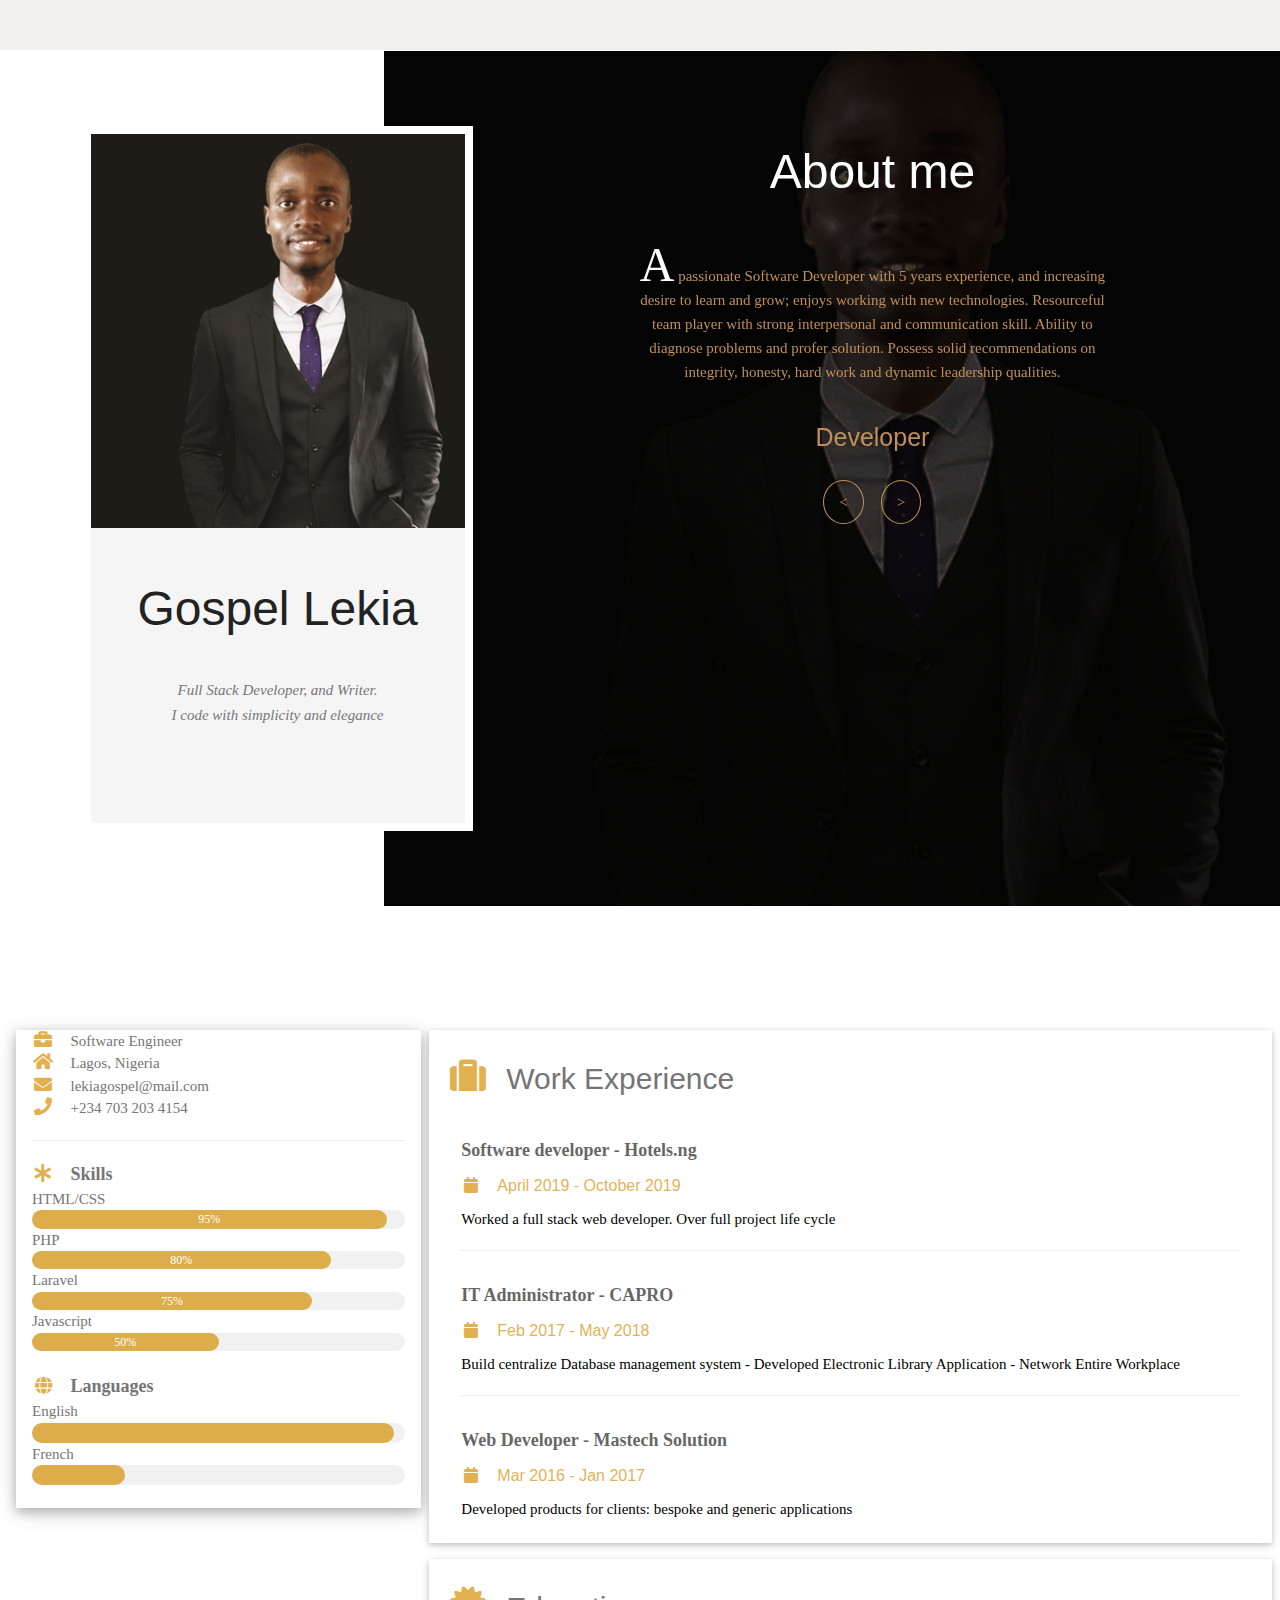
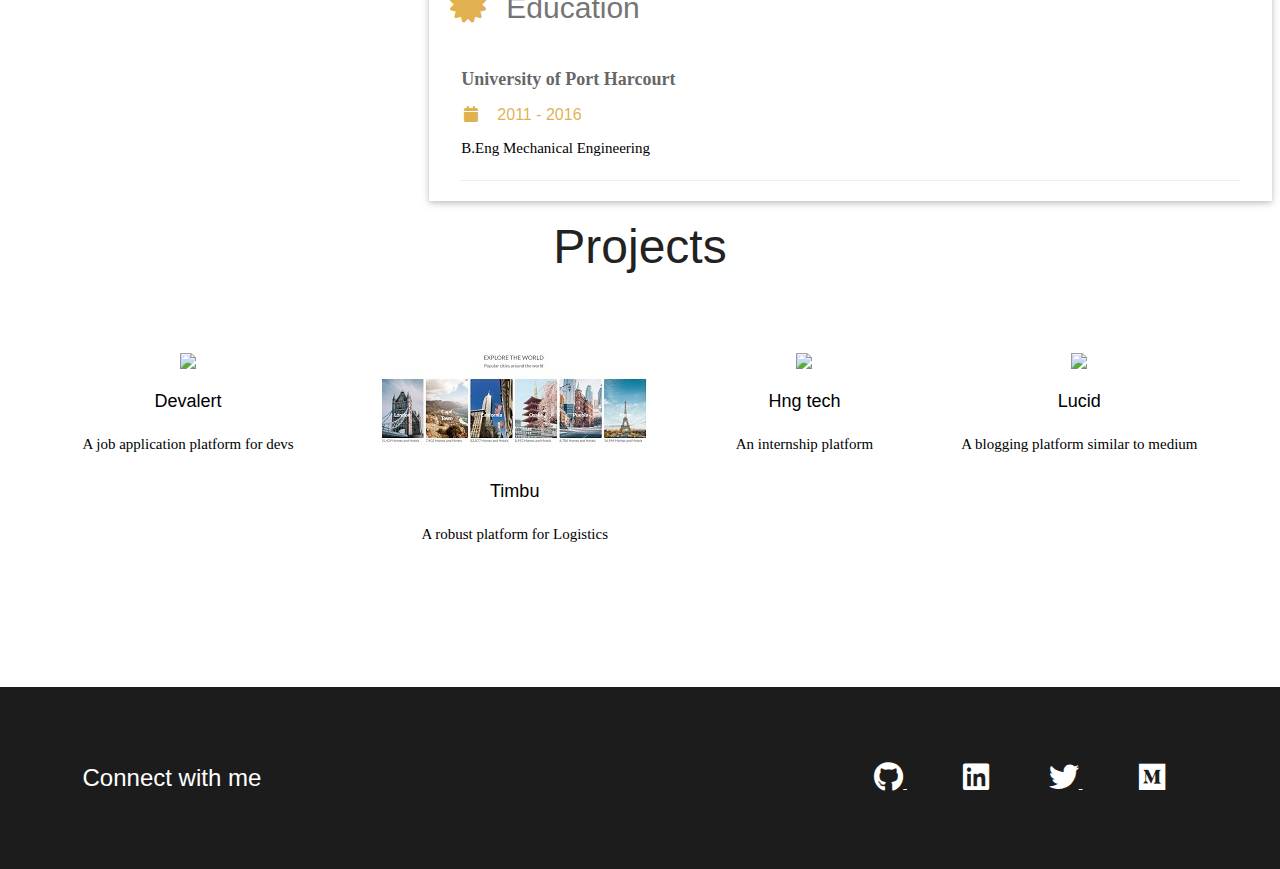
==== index.html @ 646c5640 "replace portofolio" ====
<!doctype html>

<html lang="en">
<head>
	
	<meta charset="utf-8">
	<meta name="viewport" content="width=device-width, initial-scale=1, shrink-to-fit=no">
	<link rel="stylesheet" href="fontawesome/css/all.min.css">
	<link rel="stylesheet" href="css/style.css">
	<link rel="stylesheet" href="css/section.css">
	<title>Developer</title>
</head>
<body>

<nav style="width:100%; height: 50px; background: rgb(241, 240, 238);">

</nav>


	<!-- About me -->
	<section class="fh5co-about-me">
		<div class="about-me-inner site-container">
			<article class="portfolio-wrapper">
				<div class="portfolio__img">
					<img src="./images/me_in_suit.jpg" class="about-me__profile" alt="about me profile picture">
				</div>
				<div class="portfolio__bottom">
					<div class="portfolio__name">
						
						<h2 class="universal-h2">Gospel Lekia</h2>
					</div>
					<p>Full Stack Developer,  and Writer.</p>
					<p> I code with simplicity and elegance</p>
				</div>
			</article>
			<div class="about-me__text">
				<div class="about-me-slider">
					<div class="about-me-single-slide">
						<h2 class="universal-h2 universal-h2-bckg">About me</h2>
						<p><span>A</span> passionate Software Developer with 5 years experience, and increasing desire to learn and grow;
							enjoys working with new technologies. Resourceful team player with strong interpersonal and
							communication skill. Ability to diagnose problems and profer solution. Possess solid
							recommendations on integrity, honesty, hard work and dynamic leadership qualities.</p>
						<h4>Developer</h4>
						
					</div>
					<div class="about-me-single-slide">
						<h2 class="universal-h2 universal-h2-bckg"></h2>
						<p><span>I</span> enjoy works of art, writing, beautiful designs and paintings; a life style mingled with surprises and taking up
						new challenges; an advocate of intergrity and honesty. When not on the keyboard then I'm 
					hanging out with some kid in the neighbourhood. Ya, love to meet people and learn new stuffs. Periodically, hanging aound 
				orphanages with kids.</p>
						<h4>Writer</h4>
						
					</div>
				</div>
			</div>
		</div>
		<div class="about-me-bckg"></div>
	</section>
	<!-- About me end -->

		


<!-- Page Container -->
<div class="lek-content lek-margin-top" style="max-width:1400px">

	<!-- The Grid -->
	<div class="lek-row-padding">
	
	  <!-- Left Column -->
	  <div class="lek-third">
	  
		<div class="lek-white lek-text-grey lek-card-4">
		  <div class="lek-display-container">
			
			<div class="lek-display-bottomleft lek-container lek-text-black">
			 
			</div>
		  </div>
<a href="https://drive.google.com/open?id=1lqILEp94nSkkd9umIoENK723Uz6TZ4Ng" data-title="Click to download full Resume" style="text-decoration: none">
		  <div class="lek-container">
			<p><i class="fa fa-briefcase fa-fw lek-margin-right lek-large lek-text-teal"></i>Software Engineer</p>
			<p><i class="fa fa-home fa-fw lek-margin-right lek-large lek-text-teal"></i>Lagos, Nigeria</p>
			<p><i class="fa fa-envelope fa-fw lek-margin-right lek-large lek-text-teal"></i>lekiagospel@mail.com</p>
			<p><i class="fa fa-phone fa-fw lek-margin-right lek-large lek-text-teal"></i>+234 703 203 4154</p>
			<hr>
  
			<p class="lek-large"><b><i class="fa fa-asterisk fa-fw lek-margin-right lek-text-teal"></i>Skills</b></p>
			<p>HTML/CSS</p>
			<div class="lek-light-grey lek-round-xlarge lek-small">
			  <div class="lek-container lek-center lek-round-xlarge lek-teal" style="width:95%">95%</div>
			</div>
			<p>PHP</p>
			<div class="lek-light-grey lek-round-xlarge lek-small">
			  <div class="lek-container lek-center lek-round-xlarge lek-teal" style="width:80%">
				<div class="lek-center lek-text-white">80%</div>
			  </div>
			</div>
			<p>Laravel</p>
			<div class="lek-light-grey lek-round-xlarge lek-small">
			  <div class="lek-container lek-center lek-round-xlarge lek-teal" style="width:75%">75%</div>
			</div>
			<p>Javascript</p>
			<div class="lek-light-grey lek-round-xlarge lek-small">
			  <div class="lek-container lek-center lek-round-xlarge lek-teal" style="width:50%">50%</div>
			</div>
			<br>
  
			<p class="lek-large lek-text-theme"><b><i class="fa fa-globe fa-fw lek-margin-right lek-text-teal"></i>Languages</b></p>
			<p>English</p>
			<div class="lek-light-grey lek-round-xlarge">
			  <div class="lek-round-xlarge lek-teal" style="height:20px;width:97%"></div>
			</div>
		
			<p>French</p>
			<div class="lek-light-grey lek-round-xlarge">
			  <div class="lek-round-xlarge lek-teal" style="height:20px;width:25%"></div>
			</div>
			<br>
		  </div>
		  </a>
		</div><br>
	
	  <!-- End Left Column -->
	  </div>
	
	  <!-- Right Column -->
	  <a href="https://drive.google.com/open?id=1lqILEp94nSkkd9umIoENK723Uz6TZ4Ng" target ="_blank" title="Click to download full Resume" style="text-decoration: none">
	  <div class="lek-twothird">
	  
		<div class="lek-container lek-card lek-white lek-margin-bottom">
		  <h2 class="lek-text-grey lek-padding-16"><i class="fa fa-suitcase fa-fw lek-margin-right lek-xxlarge lek-text-teal"></i>Work Experience</h2>
		  <div class="lek-container">
			<h5 class="lek-opacity"><b>Software developer - Hotels.ng</b></h5>
			<h6 class="lek-text-teal"><i class="fa fa-calendar fa-fw lek-margin-right"></i>April 2019 - October 2019</h6>
			<!-- <h6 class="lek-text-teal"><i class="fa fa-calendar fa-fw lek-margin-right"></i>April 2019 - <span class="lek-tag lek-teal lek-round">September 2019</span></h6> -->
			<p>Worked a full stack web developer. Over full project life cycle</p>
			<hr>
		  </div>
		  <div class="lek-container">
			<h5 class="lek-opacity"><b>IT Administrator - CAPRO</b></h5>
			<h6 class="lek-text-teal"><i class="fa fa-calendar fa-fw lek-margin-right"></i>Feb 2017 - May 2018</h6>
			<p> Build centralize Database management system
				- Developed Electronic Library Application
				- Network Entire Workplace</p>
			<hr>
		  </div>
		  <div class="lek-container">
			<h5 class="lek-opacity"><b>Web Developer - Mastech Solution</b></h5>
			<h6 class="lek-text-teal"><i class="fa fa-calendar fa-fw lek-margin-right"></i>Mar 2016 - Jan 2017</h6>
			<p>Developed products for clients: bespoke and generic applications </p><br>
		  </div>
		</div>
  
		<div class="lek-container lek-card lek-white">
		  <h2 class="lek-text-grey lek-padding-16"><i class="fa fa-certificate fa-fw lek-margin-right lek-xxlarge lek-text-teal"></i>Education</h2>
		  <div class="lek-container">
			<h5 class="lek-opacity"><b>University of Port Harcourt</b></h5>
			<h6 class="lek-text-teal"><i class="fa fa-calendar fa-fw lek-margin-right"></i>2011 - 2016</h6>
			<p>B.Eng Mechanical Engineering</p>
			<hr>
		  </div>
		 
		</div>
  
	  <!-- End Right Column -->
	  </div>
	</a> 
	<!-- End Grid -->
	</div>

	<!-- End Page Container -->
  </div>


	<!-- Books and CD -->
	<section class="fh5co-books">
		<div class="site-container">
			<h2 class="universal-h2 universal-h2-bckg">Projects</h2>
			<div class="books">
				<div class="single-book">
					<a href="https://devalert.me" class="single-book__img">
						<img src="./images/project1.jpg" >
						<div class="single-book_download" title=" A job application platform for devs">
					
						</div>
						
					</a>
					<h4 class="single-book__title">Devalert</h4>
					<span>A job application platform for devs</span>
				</div>
				<div class="single-book">
					<a href="https://timbu.com" class="single-book__img">
						<img src="./images/project2.jpg">
						<div class="single-book_download" title=" A robust platform for Logistics">
						</div>
					</a>
					<h4 class="single-book__title">Timbu</h4>
					<span>A robust platform for Logistics</span>
				</div>
				<div class="single-book">
					<a href="https://hng.tech" class="single-book__img">
						<img src="./images/project3.jpg">
						<div class="single-book_download" title=" An internship platform">
						</div>
					</a>
					<h4 class="single-book__title">Hng tech</h4>
					<span>An internship platform</span>
				</div>
				<div class="single-book">
					<a href="https://lucid.blog" class="single-book__img">
						<img src="./images/project.jpg">
						<div class="single-book_download" title=" A blogging platform similar to medium">
						</div>
					</a>
					<h4 class="single-book__title">Lucid</h4>
					<span>A blogging platform similar to medium</span>
				</div>
			</div>
			
		</div>
	</section>
	


	

	<!-- Quotes -->
	
	<!-- Social -->
	<section class="fh5co-social">
		<div class="site-container">
			<div class="social">
				<h5>Connect with me</h5>
				<div class="social-icons">
						<a href="https://github.com/yigaue" target="_blank"><i class="fab fa-github fa-2x"></i> </a>
					<a href="https://linkedin.com/in/gospel-lekia-935655171/" target="_blank"><i class="fab fa-linkedin fa-2x"></i></a>
					<a href="https://twitter.com/@goslek" target="_blank"><i class="fab fa-twitter fa-2x" ></i> </a>
					<a href="https://medium.com/@Lekia" target="_blank"><i class="fab fa-medium fa-2x"></i></a>
				</div>
			</div>
		</div>
	</section>
	<!-- Social -->


	<!-- Scripts -->
	<script src="js/section.js"></script>
	<script src="js/header.js"></script>
	<script src="js/main.js"></script>

</body>
</html>
---- css/style.css ----
@font-face {
  font-family: 'Calisto-MT';
  src: url(../fonts/Calisto-MT.ttf); }

@font-face {
  font-family: 'Calisto-MT-Italic';
  src: url(../fonts/Calisto-MT-Italic.ttf); }

@font-face {
  font-family: 'Calisto-MT-Bold';
  src: url(../fonts/Calisto-MT-Bold.ttf); }


* {
  margin: 0;
  padding: 0;
  font-family: "Calisto-MT"; }

.site-container {
  width: 1115px;
  margin: 0 auto; }
  @media (max-width: 1250px) {
    .site-container {
      width: 90%; } }

.universal-h2 {
  font-size: 48px;
  text-align: center;
  color: #222; }
  @media (max-width: 1250px) {
    .universal-h2 {
      font-size: 38px; } }
  @media (max-width: 668px) {
    .universal-h2 {
      font-size: 30px; } }







.fh5co-top-banner {
  position: relative;
  display: flex;
  align-items: flex-end;
  
  background-position: center;
  background-size: cover; }
  .fh5co-top-banner::after {
    content: '';
    position: absolute;
    top: 0;
    left: 0;
    width: 100%;
    height: 100%;
    background-color: #000;
    opacity: 0.9; }
  .fh5co-top-banner .site-container {
    position: relative;
    z-index: 1; }
  @media (max-width: 1600px) {
    .fh5co-top-banner {
      padding-top: 180px; } }
  @media (max-width: 1250px) {
    .fh5co-top-banner {
      padding-top: 130px; } }
  @media (max-width: 520px) {
    .fh5co-top-banner {
      padding-top: 105px; } }
  @media (min-width: 1600px) {
    .fh5co-top-banner {
      min-height: 100vh; } }

.top-banner__inner {
  display: flex;
  align-items: center; }
  .top-banner__inner .top-banner__text {
    margin-left: 54px; }
    @media (max-width: 1250px) {
      .top-banner__inner .top-banner__text {
        width: 35%; } }
    @media (max-width: 768px) {
      .top-banner__inner .top-banner__text {
        width: 50%;
        margin-left: 20px; } }
    @media (max-width: 520px) {
      .top-banner__inner .top-banner__text {
        width: 65%;
        margin-bottom: 20px;
        margin-left: 0; } }
    .top-banner__inner .top-banner__text p {
      margin-bottom: 42px;
      color: #777; }
      @media (max-width: 768px) {
        .top-banner__inner .top-banner__text p {
          margin-bottom: 25px;
          font-size: 14px; } }
  .top-banner__inner .top-banner__h2 {
    font-size: 74px;
    letter-spacing: 3px;
    color: #fff;
    font-family: "Calisto-MT-Bold"; }
    @media (max-width: 1250px) {
      .top-banner__inner .top-banner__h2 {
        font-size: 50px; } }
    @media (max-width: 768px) {
      .top-banner__inner .top-banner__h2 {
        font-size: 35px; } }
  .top-banner__inner .top-banner__text-up .top-banner__h2 {
    margin-top: 15px; }
    @media (max-width: 768px) {
      .top-banner__inner .top-banner__text-up .top-banner__h2 {
        margin-top: 0; } }
  .top-banner__inner .top-banner__text-down {
    margin-bottom: 20px;
    padding-left: 27%; }
    .top-banner__inner .top-banner__text-down .top-banner__h2 {
      margin-bottom: 10px; }
      @media (max-width: 768px) {
        .top-banner__inner .top-banner__text-down .top-banner__h2 {
          margin-bottom: 0; } }
  .top-banner__inner .top-banner__image {
    font-size: 0; }
    @media (max-width: 1250px) {
      .top-banner__inner .top-banner__image {
        width: 50%; }
        .top-banner__inner .top-banner__image img {
          width: 100%; } }
    @media (max-width: 520px) {
      .top-banner__inner .top-banner__image {
        width: 65%;
        margin-bottom: 20px; } }
  @media (max-width: 520px) {
    .top-banner__inner {
      flex-direction: column; } }

.brand-span {
  font-size: 14px;
  color: #c18f59; }

.brand-button {
  display: inline-block;
  padding: 10px 20px;
  font-size: 11px;
  text-transform: uppercase;
  text-decoration: none;
  color: #c18f59;
  border: 1px solid #fff;
  transition: 0.3s ease; }
  .brand-button:hover, .brand-button:focus {
    color: #777; }

.fh5co-about-me {
  position: relative;
  margin: 76px 0 199px; }
  @media (max-width: 1250px) {
    .fh5co-about-me {
      margin: 150px 0; } }
  @media (max-width: 992px) {
    .fh5co-about-me {
      margin: 125px 0; } }

.about-me-bckg {
  position: absolute;
  background-image: url("../images/me_in_suit2.jpg");
  background-position: center;
  background-size: cover;
  height: 500px;
  top: -75px;
  right: 0;
  height: calc(100% + 150px);
  width: 70%;
  z-index: -1; }
  .about-me-bckg:after {
    content: '';
    position: absolute;
    top: 0;
    left: 0;
    width: 100%;
    height: 100%;
    background-color: #000;
    opacity: 0.7; }
  @media (max-width: 992px) {
    .about-me-bckg {
      width: 100%;
      padding-bottom: 15px; } }

.about-me-inner {
  display: flex;
  justify-content: space-between; }
  @media (max-width: 992px) {
    .about-me-inner {
      flex-direction: column;
      align-items: center; } }

.about-me-slider {
  position: relative; }
  .about-me-slider .slick-arrow {
    position: absolute;
    bottom: -18%; }
  .about-me-slider .slick-prev {
    left: 40%; }
    @media (max-width: 520px) {
      .about-me-slider .slick-prev {
        left: 34%; } }
  .about-me-slider .slick-next {
    right: 40%; }
    @media (max-width: 520px) {
      .about-me-slider .slick-next {
        right: 34%; } }

.span-arrow {
  padding: 10px 15px;
  cursor: pointer;
  color: #c18f59;
  border: 1px solid #c18f59;
  border-radius: 50%;
  transition: 0.3s ease; }
  .span-arrow:hover {
    color: #fff;
    border-color: #fff; }

.portfolio-wrapper {
  width: 390px;
  padding: 8px;
  text-align: center;
  background-color: #fff; }
  .portfolio-wrapper .portfolio__img {
    font-size: 0; }
    .portfolio-wrapper .portfolio__img img {
      width: 100%; }
  .portfolio-wrapper .portfolio__bottom {
    padding: 35px 0 95px;
    background-color: #f5f5f5; }
    @media (max-width: 992px) {
      .portfolio-wrapper .portfolio__bottom {
        padding: 25px 0; } }
  .portfolio-wrapper .portfolio__name {
    display: flex;
    justify-content: center;
    align-items: flex-start;
    margin-bottom: 23px; }
    @media (max-width: 992px) {
      .portfolio-wrapper .portfolio__name {
        margin-bottom: 10px; } }
    .portfolio-wrapper .portfolio__name span {
      font-size: 90px;
      line-height: 75px;
      color: #c18f59;
      font-family: "Calisto-MT-Bold"; }
      @media (max-width: 992px) {
        .portfolio-wrapper .portfolio__name span {
          font-size: 65px;
          line-height: 62px; } }
  .portfolio-wrapper p {
    padding: 0 10%;
    line-height: 25px;
    font-style: italic;
    color: #777; }
    @media (max-width: 620px) {
      .portfolio-wrapper p {
        font-size: 15px;
        line-height: 20px; } }
  @media (max-width: 992px) {
    .portfolio-wrapper {
      margin-bottom: 20px; } }
  @media (max-width: 620px) {
    .portfolio-wrapper {
      width: 250px; } }

.about-me__text {
  width: 44%;
  margin-right: 80px;
  text-align: center; }
  .about-me__text .universal-h2 {
    color: #fff;
    padding-bottom: 20px;
    margin-bottom: 25px; }
  .about-me__text p {
    margin-bottom: 35px;
    line-height: 24px;
    color: #c18f59; }
    .about-me__text p span {
      font-size: 48px;
      color: #fff; }
    @media (max-width: 620px) {
      .about-me__text p {
        margin-bottom: 20px;
        font-size: 14px;
        line-height: 19px; } }
  .about-me__text h4 {
    margin-bottom: 7px;
    font-size: 25px;
    color: #c18f59; }
  .about-me__text .p-white {
    margin-bottom: 0;
    color: #fff; }
  @media (max-width: 1250px) {
    .about-me__text {
      width: 48%;
      margin-right: 40px; } }
  @media (max-width: 992px) {
    .about-me__text {
      width: 100%;
      margin-right: 0; } }

.slick-slide:focus {
  outline: none; }

.fh5co-books {
  margin-bottom: 122px; }
  .fh5co-books .universal-h2 {
    margin-bottom: 50px;
    padding-bottom: 20px; }
  .fh5co-books .books-brand-button {
    text-align: center; }
    .fh5co-books .books-brand-button .brand-button {
      font-size: 16px;
      text-transform: none;
      border-color: #c18f59; }
      .fh5co-books .books-brand-button .brand-button:hover {
        border-color: #777; }
  @media (max-width: 1250px) {
    .fh5co-books {
      margin-bottom: 60px; } }

.books {
  display: flex;
  justify-content: space-between;
  flex-wrap: wrap;
  margin-bottom: 70px; }
  @media (max-width: 559px) {
    .books {
      justify-content: space-around; } }

.single-book {
  margin-bottom: 20px;
  text-align: center; }
  .single-book .single-book__img {
    position: relative;
    display: block;
    font-size: 0; }
    .single-book .single-book__img .single-book_download {
      opacity: 0;
      visibility: hidden;
      position: absolute;
      top: 0;
      left: 0;
      width: 100%;
      height: 100%;
      background-color: #000;
     
      transition: 0.3s ease; }
      
      [data-title]:hover:after{
        opacity: 1;
        transition: all 0.1s ease 0.5s;
        visibility: visible;
      }
      [data-title]:after{
        content: attr(data-title);
        background-color: #f1ea80;
        color:#111;
        font-size: 150%;
        position: absolute;
        padding: 1px 5x 2px 5px;
        bottom: -1.6em;
        left: 100%;
        white-space: nowrap;
        box-shadow: 1px 1px 3px #222222;
        opacity:0;
        border: 1px solid #fff;
        z-index: 99999;
        visibility: hidden;
         }
        [data-title]{
          position: relative;
        }    

      .single-book .single-book__img .single-book_download img {
        position: absolute;
        left: 50%;
        top: 50%;
        transform: translate(-50%, -50%);
        z-index: 1; }
    .single-book .single-book__img:hover .single-book_download {
      visibility: visible;
      opacity: 0.7;
      }
  .single-book .single-book__title {
    margin: 19px 0 18px;
    font-size: 18px; }
  .single-book .single-book__price {
    font-size: 18px;
    font-weight: 600;
    font-style: italic;
    color: #c18f59; }
  @media (max-width: 1250px) {
    .single-book {
      margin-right: 10px; }
      .single-book:last-child {
        margin-right: 0; } }

.rating {
  margin-top: 8px;
  unicode-bidi: bidi-override;
  direction: rtl; }
  .rating span {
    font-size: 23px;
    color: #ffd200;
    cursor: pointer; }
  .rating > span:hover:before, .rating > span:hover ~ span:before {
    content: "\2605";
    position: absolute; }

.fh5co-counter {
  position: relative;
  margin-bottom: 122px;
  padding: 100px 0;
  background-image: url("../images/book-bckg.jpg");
  background-size: cover;
  background-position: center; }
  .fh5co-counter::after {
    content: '';
    position: absolute;
    top: 0;
    left: 0;
    width: 100%;
    height: 100%;
    background-color: #c18f59;
    opacity: 0.9; }
  .fh5co-counter .site-container {
    position: relative;
    z-index: 1; }
  @media (max-width: 850px) {
    .fh5co-counter {
      padding: 50px 0 20px;
      margin-bottom: 50px; } }

.counter-inner {
  display: flex;
  justify-content: space-between;
  flex-wrap: wrap; }

.single-count {
  width: 23%;
  text-align: center;
  color: #fff; }
  .single-count span {
    display: block;
    margin-bottom: 25px;
    font-size: 40px;
    font-weight: 900; }
  .single-count p {
    font-size: 20px;
    text-transform: uppercase; }
  @media (max-width: 850px) {
    .single-count {
      width: 48%;
      margin-bottom: 30px; }
      .single-count .count {
        font-size: 35px;
        margin-bottom: 15px; } }
  @media (max-width: 500px) {
    .single-count {
      width: 100%;
      padding-bottom: 10px;
      border-bottom: 1px solid #fff; } }

.single-count__text {
  display: flex;
  justify-content: center; }
  .single-count__text img {
    margin-right: 20px; }

.fh5co-blog {
  margin-bottom: 175px; }
  .fh5co-blog .universal-h2 {
    margin-bottom: 55px;
    padding-bottom: 20px; }
  @media (max-width: 620px) {
    .fh5co-blog {
      margin-bottom: 105px; } }

.blog-inner {
  display: flex;
  justify-content: space-between; }

.blog-slider .slick-slide {
  margin: 0 15px; }

.blog-slider .slick-list {
  margin: 0 -15px; }

.single-blog {
  display: flex !important; }
  .single-blog .single-blog__img {
    width: 50%;
    font-size: 0; }
  .single-blog .single-blog__text {
    width: 50%;
    padding: 7%;
    border: 3px solid #f5f5f5;
    border-left: 0; }
    .single-blog .single-blog__text h4 {
      margin-bottom: 5px;
      font-size: 24px;
      line-height: 33px; }
    .single-blog .single-blog__text span {
      display: block;
      margin-bottom: 15px;
      font-size: 14px;
      color: #c18f59;
      font-family: "Calisto-MT-Bold"; }
    .single-blog .single-blog__text p {
      color: #777;
      line-height: 21px; }
    @media (max-width: 992px) {
      .single-blog .single-blog__text {
        padding: 5%; }
        .single-blog .single-blog__text h4 {
          margin-bottom: 3px;
          font-size: 20px;
          line-height: 24px; }
        .single-blog .single-blog__text p {
          font-size: 14px;
          line-height: 19px; } }
    @media (max-width: 420px) {
      .single-blog .single-blog__text {
        padding: 3%; }
        .single-blog .single-blog__text h4 {
          font-size: 16px; }
        .single-blog .single-blog__text span {
          margin-bottom: 7px;
          font-size: 12px; }
        .single-blog .single-blog__text p {
          font-size: 13px;
          line-height: 16px; } }
  .single-blog:nth-child(even) h4 {
    color: #c18f59; }
  @media (max-width: 1250px) {
    .single-blog .single-blog__img img {
      width: 100%;
      height: 100%; } }

.blog-slider {
  position: relative; }
  .blog-slider .slick-arrow {
    position: absolute;
    bottom: -22%; }
  .blog-slider .slick-prev {
    left: 45.5%; }
    @media (max-width: 1250px) {
      .blog-slider .slick-prev {
        left: 40%; } }
    @media (max-width: 520px) {
      .blog-slider .slick-prev {
        left: 35%; } }
  .blog-slider .slick-next {
    right: 45.5%; }
    @media (max-width: 1250px) {
      .blog-slider .slick-next {
        right: 40%; } }
    @media (max-width: 520px) {
      .blog-slider .slick-next {
        right: 35%; } }
  .blog-slider .span-arrow:hover {
    color: #777;
    border-color: #777; }

.fh5co-quotes {
  position: relative;
  padding: 135px 0 172px;
  text-align: center;
  background-image: url("../images/quotes-bckg.jpg");
  background-position: center;
  background-size: cover; }
  .fh5co-quotes::after {
    content: '';
    position: absolute;
    top: 0;
    left: 0;
    width: 100%;
    height: 100%;
    background-color: #000;
    opacity: 0.9; }
  .fh5co-quotes .site-container {
    position: relative;
    z-index: 1; }
  .fh5co-quotes .universal-h2 {
    padding-bottom: 20px;
    margin-bottom: 30px;
    color: #fff !important; }
  .fh5co-quotes p {
    width: 43%;
    margin: 0 auto 45px;
    color: #fff;
    line-height: 24px; }
    @media (max-width: 620px) {
      .fh5co-quotes p {
        font-size: 14px;
        line-height: 19px; } }
  .fh5co-quotes img {
    margin: 0 auto 5px; }
  .fh5co-quotes h4 {
    margin-bottom: 5px;
    font-size: 25px;
    color: #c18f59; }
  .fh5co-quotes .slick-arrow {
    bottom: -8%; }
  .fh5co-quotes .slick-prev {
    left: 45.5%; }
    @media (max-width: 1150px) {
      .fh5co-quotes .slick-prev {
        left: 34%; } }
  .fh5co-quotes .slick-next {
    right: 45.5%; }
    @media (max-width: 1150px) {
      .fh5co-quotes .slick-next {
        right: 34%; } }
  @media (max-width: 1150px) {
    .fh5co-quotes {
      padding: 75px 0 95px; }
      .fh5co-quotes p {
        width: 90%; } }

.fh5co-social {
  position: relative;
  padding: 63px 0;
  background-size: cover;
  background-position: center; }
  .fh5co-social::after {
    content: '';
    position: absolute;
    top: 0;
    left: 0;
    width: 100%;
    height: 100%;
    background-color: #030303;
    opacity: 0.9; }
  .fh5co-social .site-container {
    position: relative;
    z-index: 1; }
  @media (max-width: 620px) {
    .fh5co-social {
      padding: 40px 0; } }

.social {
  display: flex;
  justify-content: space-between;
  align-items: center; }
  .social h5 {
    font-size: 24px;
    color: #fff; }
  @media (max-width: 620px) {
    .social {
      flex-direction: column; } }

.social-icons a {
  position: relative;
  
  border-radius: 50%;
  padding: 13px 23px;
  margin-right: 10px;
  transition: 0.3s ease; 
  color: white
  
  }
  .social-icons a:hover {
    color: white;
    border-color: transparent;
  
  }

.social-icons img {
  position: absolute;
  left: 50%;
  top: 50%;
  transform: translate(-50%, -50%); }

@media (max-width: 620px) {
  .social-icons {
    margin: 35px 0; } }

.site-footer {
  padding-top: 120px;
  background-color: #343434; }
  @media (max-width: 1250px) {
    .site-footer {
      padding-top: 60px; } }

.footer-inner {
  display: flex;
  justify-content: space-between;
  padding-bottom: 95px; }
  .footer-inner h5 {
    margin-bottom: 30px;
    font-size: 20px;
    letter-spacing: 2px;
    color: #fff; }
  @media (max-width: 1250px) {
    .footer-inner {
      padding-bottom: 50px;
      flex-direction: column;
      align-items: center; } }

.footer-info {
  width: 50%;
  display: flex; }
  .footer-info .footer-info__left {
    margin-right: 45px; }
    .footer-info .footer-info__left img {
      margin-bottom: 10px; }
    .footer-info .footer-info__left p {
      color: #c18f59; }
    @media (max-width: 620px) {
      .footer-info .footer-info__left {
        margin-right: 0;
        margin-bottom: 20px; } }
  .footer-info .footer-info__right p {
    margin-bottom: 15px;
    color: #aaa; }
  .footer-info .footer-info__right .footer-phone {
    font-size: 14px; }
  .footer-info .footer-info__right .social-icons {
    margin-top: 27px; }
    .footer-info .footer-info__right .social-icons a {
      padding: 9px 19px; }
  @media (max-width: 1250px) {
    .footer-info {
      width: 100%;
      margin-bottom: 20px; } }
  @media (max-width: 620px) {
    .footer-info {
      flex-direction: column;
      align-items: center; } }

.footer-contact-form {
  width: 50%; }
  .footer-contact-form .contact-form__input {
    display: flex;
    justify-content: space-between;
    margin-bottom: 20px; }
    .footer-contact-form .contact-form__input input {
      width: 40%;
      padding: 20px;
      border: 1px solid #404040;
      background-color: #282828;
      color: #c18f59; }
      .footer-contact-form .contact-form__input input::placeholder {
        color: #aaa; }
      @media (max-width: 1250px) {
        .footer-contact-form .contact-form__input input {
          width: 45%; } }
      @media (max-width: 520px) {
        .footer-contact-form .contact-form__input input {
          width: 100%; } }
  .footer-contact-form textarea {
    box-sizing: border-box;
    height: 90px;
    width: 100%;
    margin-bottom: 20px;
    padding: 20px;
    border: 1px solid #404040;
    background-color: #282828;
    resize: none;
    color: #c18f59; }
  .footer-contact-form .submit-button {
    padding: 19px 50px;
    text-transform: uppercase;
    font-size: 12px;
    color: #fff;
    background-color: #c18f59;
    border: none;
    border-radius: 3px;
    cursor: pointer;
    transition: 0.3s ease; }
    .footer-contact-form .submit-button:hover {
      background-color: #777; }
  @media (max-width: 1250px) {
    .footer-contact-form {
      width: 100%; } }

.footer-bottom {
  padding: 25px 0;
  background-color: #2d2d2d; }

.footer-bottom-inner {
  display: flex;
  justify-content: space-between; }
  .footer-bottom-inner p {
    color: #777; }
  .footer-bottom-inner a {
    color: #c18f59;
    text-decoration: none;
    transition: 0.3s ease; }
    .footer-bottom-inner a:hover {
      color: #777; }
  .footer-bottom-inner .footer-bottom__img img {
    margin-right: 25px; }
    .footer-bottom-inner .footer-bottom__img img:last-child {
      margin-right: 0; }
  @media (max-width: 992px) {
    .footer-bottom-inner {
      flex-direction: column;
      align-items: center; }
      .footer-bottom-inner p {
        font-size: 14px;
        margin-bottom: 20px; } }


    
html{box-sizing:border-box}*,*:before,*:after{box-sizing:inherit}
html{-ms-text-size-adjust:100%;-webkit-text-size-adjust:100%}body{margin:0}
article,aside,details,figcaption,figure,footer,header,main,menu,nav,section{display:block}summary{display:list-item}
audio,canvas,progress,video{display:inline-block}progress{vertical-align:baseline}
audio:not([controls]){display:none;height:0}[hidden],template{display:none}
a{background-color:transparent}a:active,a:hover{outline-width:0}
abbr[title]{border-bottom:none;text-decoration:underline;text-decoration:underline dotted}
b,strong{font-weight:bolder}dfn{font-style:italic}mark{background:#ff0;color:#000}
small{font-size:80%}sub,sup{font-size:75%;line-height:0;position:relative;vertical-align:baseline}
sub{bottom:-0.25em}sup{top:-0.5em}figure{margin:1em 40px}img{border-style:none}
code,kbd,pre,samp{font-family:monospace,monospace;font-size:1em}hr{box-sizing:content-box;height:0;overflow:visible}
button,input,select,textarea,optgroup{font:inherit;margin:0}optgroup{font-weight:bold}
button,input{overflow:visible}button,select{text-transform:none}
button,[type=button],[type=reset],[type=submit]{-webkit-appearance:button}
button::-moz-focus-inner,[type=button]::-moz-focus-inner,[type=reset]::-moz-focus-inner,[type=submit]::-moz-focus-inner{border-style:none;padding:0}
button:-moz-focusring,[type=button]:-moz-focusring,[type=reset]:-moz-focusring,[type=submit]:-moz-focusring{outline:1px dotted ButtonText}
fieldset{border:1px solid #c0c0c0;margin:0 2px;padding:.35em .625em .75em}
legend{color:inherit;display:table;max-width:100%;padding:0;white-space:normal}textarea{overflow:auto}
[type=checkbox],[type=radio]{padding:0}
[type=number]::-webkit-inner-spin-button,[type=number]::-webkit-outer-spin-button{height:auto}
[type=search]{-webkit-appearance:textfield;outline-offset:-2px}
[type=search]::-webkit-search-decoration{-webkit-appearance:none}
::-webkit-file-upload-button{-webkit-appearance:button;font:inherit}

html,body{font-family:Verdana,sans-serif;font-size:15px;line-height:1.5}html{overflow-x:hidden}
h1{font-size:36px}h2{font-size:30px}h3{font-size:24px}h4{font-size:20px}h5{font-size:18px}h6{font-size:16px}.lek-serif{font-family:serif}
h1,h2,h3,h4,h5,h6{font-family:"Segoe UI",Arial,sans-serif;font-weight:400;margin:10px 0}.lek-wide{letter-spacing:4px}
hr{border:0;border-top:1px solid #eee;margin:20px 0}
.lek-image{max-width:100%;height:auto}img{vertical-align:middle}a{color:inherit}
.lek-table,.lek-table-all{border-collapse:collapse;border-spacing:0;width:100%;display:table}.lek-table-all{border:1px solid #ccc}
.lek-bordered tr,.lek-table-all tr{border-bottom:1px solid #ddd}.lek-striped tbody tr:nth-child(even){background-color:#f1f1f1}
.lek-table-all tr:nth-child(odd){background-color:#fff}.lek-table-all tr:nth-child(even){background-color:#f1f1f1}
.lek-hoverable tbody tr:hover,.lek-ul.lek-hoverable li:hover{background-color:#ccc}.lek-centered tr th,.lek-centered tr td{text-align:center}
.lek-table td,.lek-table th,.lek-table-all td,.lek-table-all th{padding:8px 8px;display:table-cell;text-align:left;vertical-align:top}
.lek-table th:first-child,.lek-table td:first-child,.lek-table-all th:first-child,.lek-table-all td:first-child{padding-left:16px}
.lek-btn,.lek-button{border:none;display:inline-block;padding:8px 16px;vertical-align:middle;overflow:hidden;text-decoration:none;color:inherit;background-color:inherit;text-align:center;cursor:pointer;white-space:nowrap}
.lek-btn:hover{box-shadow:0 8px 16px 0 rgba(0,0,0,0.2),0 6px 20px 0 rgba(0,0,0,0.19)}
.lek-btn,.lek-button{-webkit-touch-callout:none;-webkit-user-select:none;-khtml-user-select:none;-moz-user-select:none;-ms-user-select:none;user-select:none}   
.lek-disabled,.lek-btn:disabled,.lek-button:disabled{cursor:not-allowed;opacity:0.3}.lek-disabled *,:disabled *{pointer-events:none}
.lek-btn.lek-disabled:hover,.lek-btn:disabled:hover{box-shadow:none}
.lek-badge,.lek-tag{background-color:#000;color:#fff;display:inline-block;padding-left:8px;padding-right:8px;text-align:center}.lek-badge{border-radius:50%}
.lek-ul{list-style-type:none;padding:0;margin:0}.lek-ul li{padding:8px 16px;border-bottom:1px solid #ddd}.lek-ul li:last-child{border-bottom:none}
.lek-tooltip,.lek-display-container{position:relative}.lek-tooltip .lek-text{display:none}.lek-tooltip:hover .lek-text{display:inline-block}
.lek-ripple:active{opacity:0.5}.lek-ripple{transition:opacity 0s}
.lek-input{padding:8px;display:block;border:none;border-bottom:1px solid #ccc;width:100%}
.lek-select{padding:9px 0;width:100%;border:none;border-bottom:1px solid #ccc}
.lek-dropdown-click,.lek-dropdown-hover{position:relative;display:inline-block;cursor:pointer}
.lek-dropdown-hover:hover .lek-dropdown-content{display:block}
.lek-dropdown-hover:first-child,.lek-dropdown-click:hover{background-color:#ccc;color:#000}
.lek-dropdown-hover:hover > .lek-button:first-child,.lek-dropdown-click:hover > .lek-button:first-child{background-color:#ccc;color:#000}
.lek-dropdown-content{cursor:auto;color:#000;background-color:#fff;display:none;position:absolute;min-width:160px;margin:0;padding:0;z-index:1}
.lek-check,.lek-radio{width:24px;height:24px;position:relative;top:6px}
.lek-sidebar{height:100%;width:200px;background-color:#fff;position:fixed!important;z-index:1;overflow:auto}
.lek-bar-block .lek-dropdown-hover,.lek-bar-block .lek-dropdown-click{width:100%}
.lek-bar-block .lek-dropdown-hover .lek-dropdown-content,.lek-bar-block .lek-dropdown-click .lek-dropdown-content{min-width:100%}
.lek-bar-block .lek-dropdown-hover .lek-button,.lek-bar-block .lek-dropdown-click .lek-button{width:100%;text-align:left;padding:8px 16px}
.lek-main,#main{transition:margin-left .4s}
.lek-modal{z-index:3;display:none;padding-top:100px;position:fixed;left:0;top:0;width:100%;height:100%;overflow:auto;background-color:rgb(0,0,0);background-color:rgba(0,0,0,0.4)}
.lek-modal-content{margin:auto;background-color:#fff;position:relative;padding:0;outline:0;width:600px}
.lek-bar{width:100%;overflow:hidden}.lek-center .lek-bar{display:inline-block;width:auto}
.lek-bar .lek-bar-item{padding:8px 16px;float:left;width:auto;border:none;display:block;outline:0}
.lek-bar .lek-dropdown-hover,.lek-bar .lek-dropdown-click{position:static;float:left}
.lek-bar .lek-button{white-space:normal}
.lek-bar-block .lek-bar-item{width:100%;display:block;padding:8px 16px;text-align:left;border:none;white-space:normal;float:none;outline:0}
.lek-bar-block.lek-center .lek-bar-item{text-align:center}.lek-block{display:block;width:100%}
.lek-responsive{display:block;overflow-x:auto}
.lek-container:after,.lek-container:before,.lek-panel:after,.lek-panel:before,.lek-row:after,.lek-row:before,.lek-row-padding:after,.lek-row-padding:before,
.lek-cell-row:before,.lek-cell-row:after,.lek-clear:after,.lek-clear:before,.lek-bar:before,.lek-bar:after{content:"";display:table;clear:both}
.lek-col,.lek-half,.lek-third,.lek-twothird,.lek-threequarter,.lek-quarter{float:left;width:100%}
.lek-col.s1{width:8.33333%}.lek-col.s2{width:16.66666%}.lek-col.s3{width:24.99999%}.lek-col.s4{width:33.33333%}
.lek-col.s5{width:41.66666%}.lek-col.s6{width:49.99999%}.lek-col.s7{width:58.33333%}.lek-col.s8{width:66.66666%}
.lek-col.s9{width:74.99999%}.lek-col.s10{width:83.33333%}.lek-col.s11{width:91.66666%}.lek-col.s12{width:99.99999%}
@media (min-width:601px){.lek-col.m1{width:8.33333%}.lek-col.m2{width:16.66666%}.lek-col.m3,.lek-quarter{width:24.99999%}.lek-col.m4,.lek-third{width:33.33333%}
.lek-col.m5{width:41.66666%}.lek-col.m6,.lek-half{width:49.99999%}.lek-col.m7{width:58.33333%}.lek-col.m8,.lek-twothird{width:66.66666%}
.lek-col.m9,.lek-threequarter{width:74.99999%}.lek-col.m10{width:83.33333%}.lek-col.m11{width:91.66666%}.lek-col.m12{width:99.99999%}}
@media (min-width:993px){.lek-col.l1{width:8.33333%}.lek-col.l2{width:16.66666%}.lek-col.l3{width:24.99999%}.lek-col.l4{width:33.33333%}
.lek-col.l5{width:41.66666%}.lek-col.l6{width:49.99999%}.lek-col.l7{width:58.33333%}.lek-col.l8{width:66.66666%}
.lek-col.l9{width:74.99999%}.lek-col.l10{width:83.33333%}.lek-col.l11{width:91.66666%}.lek-col.l12{width:99.99999%}}
.lek-rest{overflow:hidden}.lek-stretch{margin-left:-16px;margin-right:-16px}
.lek-content,.lek-auto{margin-left:auto;margin-right:auto}.lek-content{max-width:980px}.lek-auto{max-width:1140px}
.lek-cell-row{display:table;width:100%}.lek-cell{display:table-cell}
.lek-cell-top{vertical-align:top}.lek-cell-middle{vertical-align:middle}.lek-cell-bottom{vertical-align:bottom}
.lek-hide{display:none!important}.lek-show-block,.lek-show{display:block!important}.lek-show-inline-block{display:inline-block!important}
@media (max-width:1205px){.lek-auto{max-width:95%}}
@media (max-width:600px){.lek-modal-content{margin:0 10px;width:auto!important}.lek-modal{padding-top:30px}
.lek-dropdown-hover.lek-mobile .lek-dropdown-content,.lek-dropdown-click.lek-mobile .lek-dropdown-content{position:relative}	
.lek-hide-small{display:none!important}.lek-mobile{display:block;width:100%!important}.lek-bar-item.lek-mobile,.lek-dropdown-hover.lek-mobile,.lek-dropdown-click.lek-mobile{text-align:center}
.lek-dropdown-hover.lek-mobile,.lek-dropdown-hover.lek-mobile .lek-btn,.lek-dropdown-hover.lek-mobile .lek-button,.lek-dropdown-click.lek-mobile,.lek-dropdown-click.lek-mobile .lek-btn,.lek-dropdown-click.lek-mobile .lek-button{width:100%}}
@media (max-width:768px){.lek-modal-content{width:500px}.lek-modal{padding-top:50px}}
@media (min-width:993px){.lek-modal-content{width:900px}.lek-hide-large{display:none!important}.lek-sidebar.lek-collapse{display:block!important}}
@media (max-width:992px) and (min-width:601px){.lek-hide-medium{display:none!important}}
@media (max-width:992px){.lek-sidebar.lek-collapse{display:none}.lek-main{margin-left:0!important;margin-right:0!important}.lek-auto{max-width:100%}}
.lek-top,.lek-bottom{position:fixed;width:100%;z-index:1}.lek-top{top:0}.lek-bottom{bottom:0}
.lek-overlay{position:fixed;display:none;width:100%;height:100%;top:0;left:0;right:0;bottom:0;background-color:rgba(0,0,0,0.5);z-index:2}
.lek-display-topleft{position:absolute;left:0;top:0}.lek-display-topright{position:absolute;right:0;top:0}
.lek-display-bottomleft{position:absolute;left:0;bottom:0}.lek-display-bottomright{position:absolute;right:0;bottom:0}
.lek-display-middle{position:absolute;top:50%;left:50%;transform:translate(-50%,-50%);-ms-transform:translate(-50%,-50%)}
.lek-display-left{position:absolute;top:50%;left:0%;transform:translate(0%,-50%);-ms-transform:translate(-0%,-50%)}
.lek-display-right{position:absolute;top:50%;right:0%;transform:translate(0%,-50%);-ms-transform:translate(0%,-50%)}
.lek-display-topmiddle{position:absolute;left:50%;top:0;transform:translate(-50%,0%);-ms-transform:translate(-50%,0%)}
.lek-display-bottommiddle{position:absolute;left:50%;bottom:0;transform:translate(-50%,0%);-ms-transform:translate(-50%,0%)}
.lek-display-container:hover .lek-display-hover{display:block}.lek-display-container:hover span.lek-display-hover{display:inline-block}.lek-display-hover{display:none}
.lek-display-position{position:absolute}
.lek-circle{border-radius:50%}
.lek-round-small{border-radius:2px}.lek-round,.lek-round-medium{border-radius:4px}.lek-round-large{border-radius:8px}.lek-round-xlarge{border-radius:16px}.lek-round-xxlarge{border-radius:32px}
.lek-row-padding,.lek-row-padding>.lek-half,.lek-row-padding>.lek-third,.lek-row-padding>.lek-twothird,.lek-row-padding>.lek-threequarter,.lek-row-padding>.lek-quarter,.lek-row-padding>.lek-col{padding:0 8px}
.lek-container,.lek-panel{padding:0.01em 16px}.lek-panel{margin-top:16px;margin-bottom:16px}
.lek-code,.lek-codespan{font-family:Consolas,"courier new";font-size:16px}
.lek-code{width:auto;background-color:#fff;padding:8px 12px;border-left:4px solid #4CAF50;word-wrap:break-word}
.lek-codespan{color:crimson;background-color:#f1f1f1;padding-left:4px;padding-right:4px;font-size:110%}
.lek-card,.lek-card-2{box-shadow:0 2px 5px 0 rgba(0,0,0,0.16),0 2px 10px 0 rgba(0,0,0,0.12)}
.lek-card-4,.lek-hover-shadow:hover{box-shadow:0 4px 10px 0 rgba(0,0,0,0.2),0 4px 20px 0 rgba(0,0,0,0.19)}
.lek-spin{animation:lek-spin 2s infinite linear}@keyframes lek-spin{0%{transform:rotate(0deg)}100%{transform:rotate(359deg)}}
.lek-animate-fading{animation:fading 10s infinite}@keyframes fading{0%{opacity:0}50%{opacity:1}100%{opacity:0}}
.lek-animate-opacity{animation:opac 0.8s}@keyframes opac{from{opacity:0} to{opacity:1}}
.lek-animate-top{position:relative;animation:animatetop 0.4s}@keyframes animatetop{from{top:-300px;opacity:0} to{top:0;opacity:1}}
.lek-animate-left{position:relative;animation:animateleft 0.4s}@keyframes animateleft{from{left:-300px;opacity:0} to{left:0;opacity:1}}
.lek-animate-right{position:relative;animation:animateright 0.4s}@keyframes animateright{from{right:-300px;opacity:0} to{right:0;opacity:1}}
.lek-animate-bottom{position:relative;animation:animatebottom 0.4s}@keyframes animatebottom{from{bottom:-300px;opacity:0} to{bottom:0;opacity:1}}
.lek-animate-zoom {animation:animatezoom 0.6s}@keyframes animatezoom{from{transform:scale(0)} to{transform:scale(1)}}
.lek-animate-input{transition:width 0.4s ease-in-out}.lek-animate-input:focus{width:100%!important}
.lek-opacity,.lek-hover-opacity:hover{opacity:0.60}.lek-opacity-off,.lek-hover-opacity-off:hover{opacity:1}
.lek-opacity-max{opacity:0.25}.lek-opacity-min{opacity:0.75}
.lek-greyscale-max,.lek-grayscale-max,.lek-hover-greyscale:hover,.lek-hover-grayscale:hover{filter:grayscale(100%)}
.lek-greyscale,.lek-grayscale{filter:grayscale(75%)}.lek-greyscale-min,.lek-grayscale-min{filter:grayscale(50%)}
.lek-sepia{filter:sepia(75%)}.lek-sepia-max,.lek-hover-sepia:hover{filter:sepia(100%)}.lek-sepia-min{filter:sepia(50%)}
.lek-tiny{font-size:10px!important}.lek-small{font-size:12px!important}.lek-medium{font-size:15px!important}.lek-large{font-size:18px!important}
.lek-xlarge{font-size:24px!important}.lek-xxlarge{font-size:36px!important}.lek-xxxlarge{font-size:48px!important}.lek-jumbo{font-size:64px!important}
.lek-left-align{text-align:left!important}.lek-right-align{text-align:right!important}.lek-justify{text-align:justify!important}.lek-center{text-align:center!important}
.lek-border-0{border:0!important}.lek-border{border:1px solid #ccc!important}
.lek-border-top{border-top:1px solid #ccc!important}.lek-border-bottom{border-bottom:1px solid #ccc!important}
.lek-border-left{border-left:1px solid #ccc!important}.lek-border-right{border-right:1px solid #ccc!important}
.lek-topbar{border-top:6px solid #ccc!important}.lek-bottombar{border-bottom:6px solid #ccc!important}
.lek-leftbar{border-left:6px solid #ccc!important}.lek-rightbar{border-right:6px solid #ccc!important}
.lek-section,.lek-code{margin-top:16px!important;margin-bottom:16px!important}
.lek-margin{margin:16px!important}.lek-margin-top{margin-top:16px!important}.lek-margin-bottom{margin-bottom:16px!important}
.lek-margin-left{margin-left:16px!important}.lek-margin-right{margin-right:16px!important}
.lek-padding-small{padding:4px 8px!important}.lek-padding{padding:8px 16px!important}.lek-padding-large{padding:12px 24px!important}
.lek-padding-16{padding-top:16px!important;padding-bottom:16px!important}.lek-padding-24{padding-top:24px!important;padding-bottom:24px!important}
.lek-padding-32{padding-top:32px!important;padding-bottom:32px!important}.lek-padding-48{padding-top:48px!important;padding-bottom:48px!important}
.lek-padding-64{padding-top:64px!important;padding-bottom:64px!important}
.lek-left{float:left!important}.lek-right{float:right!important}
.lek-button:hover{color:#000!important;background-color:#ccc!important}
.lek-transparent,.lek-hover-none:hover{background-color:transparent!important}
.lek-hover-none:hover{box-shadow:none!important}
/* Colors */
.lek-amber,.lek-hover-amber:hover{color:#000!important;background-color:#ffc107!important}
.lek-aqua,.lek-hover-aqua:hover{color:#000!important;background-color:#00ffff!important}
.lek-blue,.lek-hover-blue:hover{color:#fff!important;background-color:#2196F3!important}
.lek-light-blue,.lek-hover-light-blue:hover{color:#000!important;background-color:#87CEEB!important}
.lek-brown,.lek-hover-brown:hover{color:#fff!important;background-color:#795548!important}
.lek-cyan,.lek-hover-cyan:hover{color:#000!important;background-color:#00bcd4!important}
.lek-blue-grey,.lek-hover-blue-grey:hover,.lek-blue-gray,.lek-hover-blue-gray:hover{color:#fff!important;background-color:#607d8b!important}
.lek-green,.lek-hover-green:hover{color:#fff!important;background-color:#4CAF50!important}
.lek-light-green,.lek-hover-light-green:hover{color:#000!important;background-color:#8bc34a!important}
.lek-indigo,.lek-hover-indigo:hover{color:#fff!important;background-color:#3f51b5!important}
.lek-khaki,.lek-hover-khaki:hover{color:#000!important;background-color:#f0e68c!important}
.lek-lime,.lek-hover-lime:hover{color:#000!important;background-color:#cddc39!important}
.lek-orange,.lek-hover-orange:hover{color:#000!important;background-color:#ff9800!important}
.lek-deep-orange,.lek-hover-deep-orange:hover{color:#fff!important;background-color:#ff5722!important}
.lek-pink,.lek-hover-pink:hover{color:#fff!important;background-color:#e91e63!important}
.lek-purple,.lek-hover-purple:hover{color:#fff!important;background-color:#9c27b0!important}
.lek-deep-purple,.lek-hover-deep-purple:hover{color:#fff!important;background-color:#673ab7!important}
.lek-red,.lek-hover-red:hover{color:#fff!important;background-color:#f44336!important}
.lek-sand,.lek-hover-sand:hover{color:#000!important;background-color:#fdf5e6!important}
.lek-teal,.lek-hover-teal:hover{color:#fff!important;background-color:#d79716c2 !important;}
.lek-yellow,.lek-hover-yellow:hover{color:#000!important;background-color:#ffeb3b!important}
.lek-white,.lek-hover-white:hover{color:#000!important;background-color:#fff!important}
.lek-black,.lek-hover-black:hover{color:#fff!important;background-color:#000!important}
.lek-grey,.lek-hover-grey:hover,.lek-gray,.lek-hover-gray:hover{color:#000!important;background-color:#9e9e9e!important}
.lek-light-grey,.lek-hover-light-grey:hover,.lek-light-gray,.lek-hover-light-gray:hover{color:#000!important;background-color:#f1f1f1!important}
.lek-dark-grey,.lek-hover-dark-grey:hover,.lek-dark-gray,.lek-hover-dark-gray:hover{color:#fff!important;background-color:#616161!important}
.lek-pale-red,.lek-hover-pale-red:hover{color:#000!important;background-color:#ffdddd!important}
.lek-pale-green,.lek-hover-pale-green:hover{color:#000!important;background-color:#ddffdd!important}
.lek-pale-yellow,.lek-hover-pale-yellow:hover{color:#000!important;background-color:#ffffcc!important}
.lek-pale-blue,.lek-hover-pale-blue:hover{color:#000!important;background-color:#ddffff!important}
.lek-text-amber,.lek-hover-text-amber:hover{color:#ffc107!important}
.lek-text-aqua,.lek-hover-text-aqua:hover{color:#00ffff!important}
.lek-text-blue,.lek-hover-text-blue:hover{color:#2196F3!important}
.lek-text-light-blue,.lek-hover-text-light-blue:hover{color:#87CEEB!important}
.lek-text-brown,.lek-hover-text-brown:hover{color:#795548!important}
.lek-text-cyan,.lek-hover-text-cyan:hover{color:#00bcd4!important}
.lek-text-blue-grey,.lek-hover-text-blue-grey:hover,.lek-text-blue-gray,.lek-hover-text-blue-gray:hover{color:#607d8b!important}
.lek-text-green,.lek-hover-text-green:hover{color:#4CAF50!important}
.lek-text-light-green,.lek-hover-text-light-green:hover{color:#8bc34a!important}
.lek-text-indigo,.lek-hover-text-indigo:hover{color:#3f51b5!important}
.lek-text-khaki,.lek-hover-text-khaki:hover{color:#b4aa50!important}
.lek-text-lime,.lek-hover-text-lime:hover{color:#cddc39!important}
.lek-text-orange,.lek-hover-text-orange:hover{color:#ff9800!important}
.lek-text-deep-orange,.lek-hover-text-deep-orange:hover{color:#ff5722!important}
.lek-text-pink,.lek-hover-text-pink:hover{color:#e91e63!important}
.lek-text-purple,.lek-hover-text-purple:hover{color:#9c27b0!important}
.lek-text-deep-purple,.lek-hover-text-deep-purple:hover{color:#673ab7!important}
.lek-text-red,.lek-hover-text-red:hover{color:#f44336!important}
.lek-text-sand,.lek-hover-text-sand:hover{color:#fdf5e6!important}
.lek-text-teal,.lek-hover-text-teal:hover{color:#d79716c2!important}
.lek-text-yellow,.lek-hover-text-yellow:hover{color:#d2be0e!important}
.lek-text-white,.lek-hover-text-white:hover{color:#fff!important}
.lek-text-black,.lek-hover-text-black:hover{color:#000!important}
.lek-text-grey,.lek-hover-text-grey:hover,.lek-text-gray,.lek-hover-text-gray:hover{color:#757575!important}
.lek-text-light-grey,.lek-hover-text-light-grey:hover,.lek-text-light-gray,.lek-hover-text-light-gray:hover{color:#f1f1f1!important}
.lek-text-dark-grey,.lek-hover-text-dark-grey:hover,.lek-text-dark-gray,.lek-hover-text-dark-gray:hover{color:#3a3a3a!important}
.lek-border-amber,.lek-hover-border-amber:hover{border-color:#ffc107!important}
.lek-border-aqua,.lek-hover-border-aqua:hover{border-color:#00ffff!important}
.lek-border-blue,.lek-hover-border-blue:hover{border-color:#2196F3!important}
.lek-border-light-blue,.lek-hover-border-light-blue:hover{border-color:#87CEEB!important}
.lek-border-brown,.lek-hover-border-brown:hover{border-color:#795548!important}
.lek-border-cyan,.lek-hover-border-cyan:hover{border-color:#00bcd4!important}
.lek-border-blue-grey,.lek-hover-border-blue-grey:hover,.lek-border-blue-gray,.lek-hover-border-blue-gray:hover{border-color:#607d8b!important}
.lek-border-green,.lek-hover-border-green:hover{border-color:#4CAF50!important}
.lek-border-light-green,.lek-hover-border-light-green:hover{border-color:#8bc34a!important}
.lek-border-indigo,.lek-hover-border-indigo:hover{border-color:#3f51b5!important}
.lek-border-khaki,.lek-hover-border-khaki:hover{border-color:#f0e68c!important}
.lek-border-lime,.lek-hover-border-lime:hover{border-color:#cddc39!important}
.lek-border-orange,.lek-hover-border-orange:hover{border-color:#ff9800!important}
.lek-border-deep-orange,.lek-hover-border-deep-orange:hover{border-color:#ff5722!important}
.lek-border-pink,.lek-hover-border-pink:hover{border-color:#e91e63!important}
.lek-border-purple,.lek-hover-border-purple:hover{border-color:#9c27b0!important}
.lek-border-deep-purple,.lek-hover-border-deep-purple:hover{border-color:#673ab7!important}
.lek-border-red,.lek-hover-border-red:hover{border-color:#f44336!important}
.lek-border-sand,.lek-hover-border-sand:hover{border-color:#fdf5e6!important}
.lek-border-teal,.lek-hover-border-teal:hover{border-color:#009688!important}
.lek-border-yellow,.lek-hover-border-yellow:hover{border-color:#ffeb3b!important}
.lek-border-white,.lek-hover-border-white:hover{border-color:#fff!important}
.lek-border-black,.lek-hover-border-black:hover{border-color:#000!important}
.lek-border-grey,.lek-hover-border-grey:hover,.lek-border-gray,.lek-hover-border-gray:hover{border-color:#9e9e9e!important}
.lek-border-light-grey,.lek-hover-border-light-grey:hover,.lek-border-light-gray,.lek-hover-border-light-gray:hover{border-color:#f1f1f1!important}
.lek-border-dark-grey,.lek-hover-border-dark-grey:hover,.lek-border-dark-gray,.lek-hover-border-dark-gray:hover{border-color:#616161!important}
.lek-border-pale-red,.lek-hover-border-pale-red:hover{border-color:#ffe7e7!important}.lek-border-pale-green,.lek-hover-border-pale-green:hover{border-color:#e7ffe7!important}
.lek-border-pale-yellow,.lek-hover-border-pale-yellow:hover{border-color:#ffffcc!important}.lek-border-pale-blue,.lek-hover-border-pale-blue:hover{border-color:#e7ffff!important}
---- css/section.css ----
/* Slider */
.slick-slider
{
    position: relative;

    display: block;
    box-sizing: border-box;

    -webkit-user-select: none;
       -moz-user-select: none;
        -ms-user-select: none;
            user-select: none;

    -webkit-touch-callout: none;
    -khtml-user-select: none;
    -ms-touch-action: pan-y;
        touch-action: pan-y;
    -webkit-tap-highlight-color: transparent;
}

.slick-list
{
    position: relative;

    display: block;
    overflow: hidden;

    margin: 0;
    padding: 0;
}
.slick-list:focus
{
    outline: none;
}
.slick-list.dragging
{
    cursor: pointer;
    cursor: hand;
}

.slick-slider .slick-track,
.slick-slider .slick-list
{
    -webkit-transform: translate3d(0, 0, 0);
       -moz-transform: translate3d(0, 0, 0);
        -ms-transform: translate3d(0, 0, 0);
         -o-transform: translate3d(0, 0, 0);
            transform: translate3d(0, 0, 0);
}

.slick-track
{
    position: relative;
    top: 0;
    left: 0;

    display: block;
    margin-left: auto;
    margin-right: auto;
}
.slick-track:before,
.slick-track:after
{
    display: table;

    content: '';
}
.slick-track:after
{
    clear: both;
}
.slick-loading .slick-track
{
    visibility: hidden;
}

.slick-slide
{
    display: none;
    float: left;

    height: 100%;
    min-height: 1px;
}
[dir='rtl'] .slick-slide
{
    float: right;
}
.slick-slide img
{
    display: block;
}
.slick-slide.slick-loading img
{
    display: none;
}
.slick-slide.dragging img
{
    pointer-events: none;
}
.slick-initialized .slick-slide
{
    display: block;
}
.slick-loading .slick-slide
{
    visibility: hidden;
}
.slick-vertical .slick-slide
{
    display: block;

    height: auto;

    border: 1px solid transparent;
}
.slick-arrow.slick-hidden {
    display: none;
}
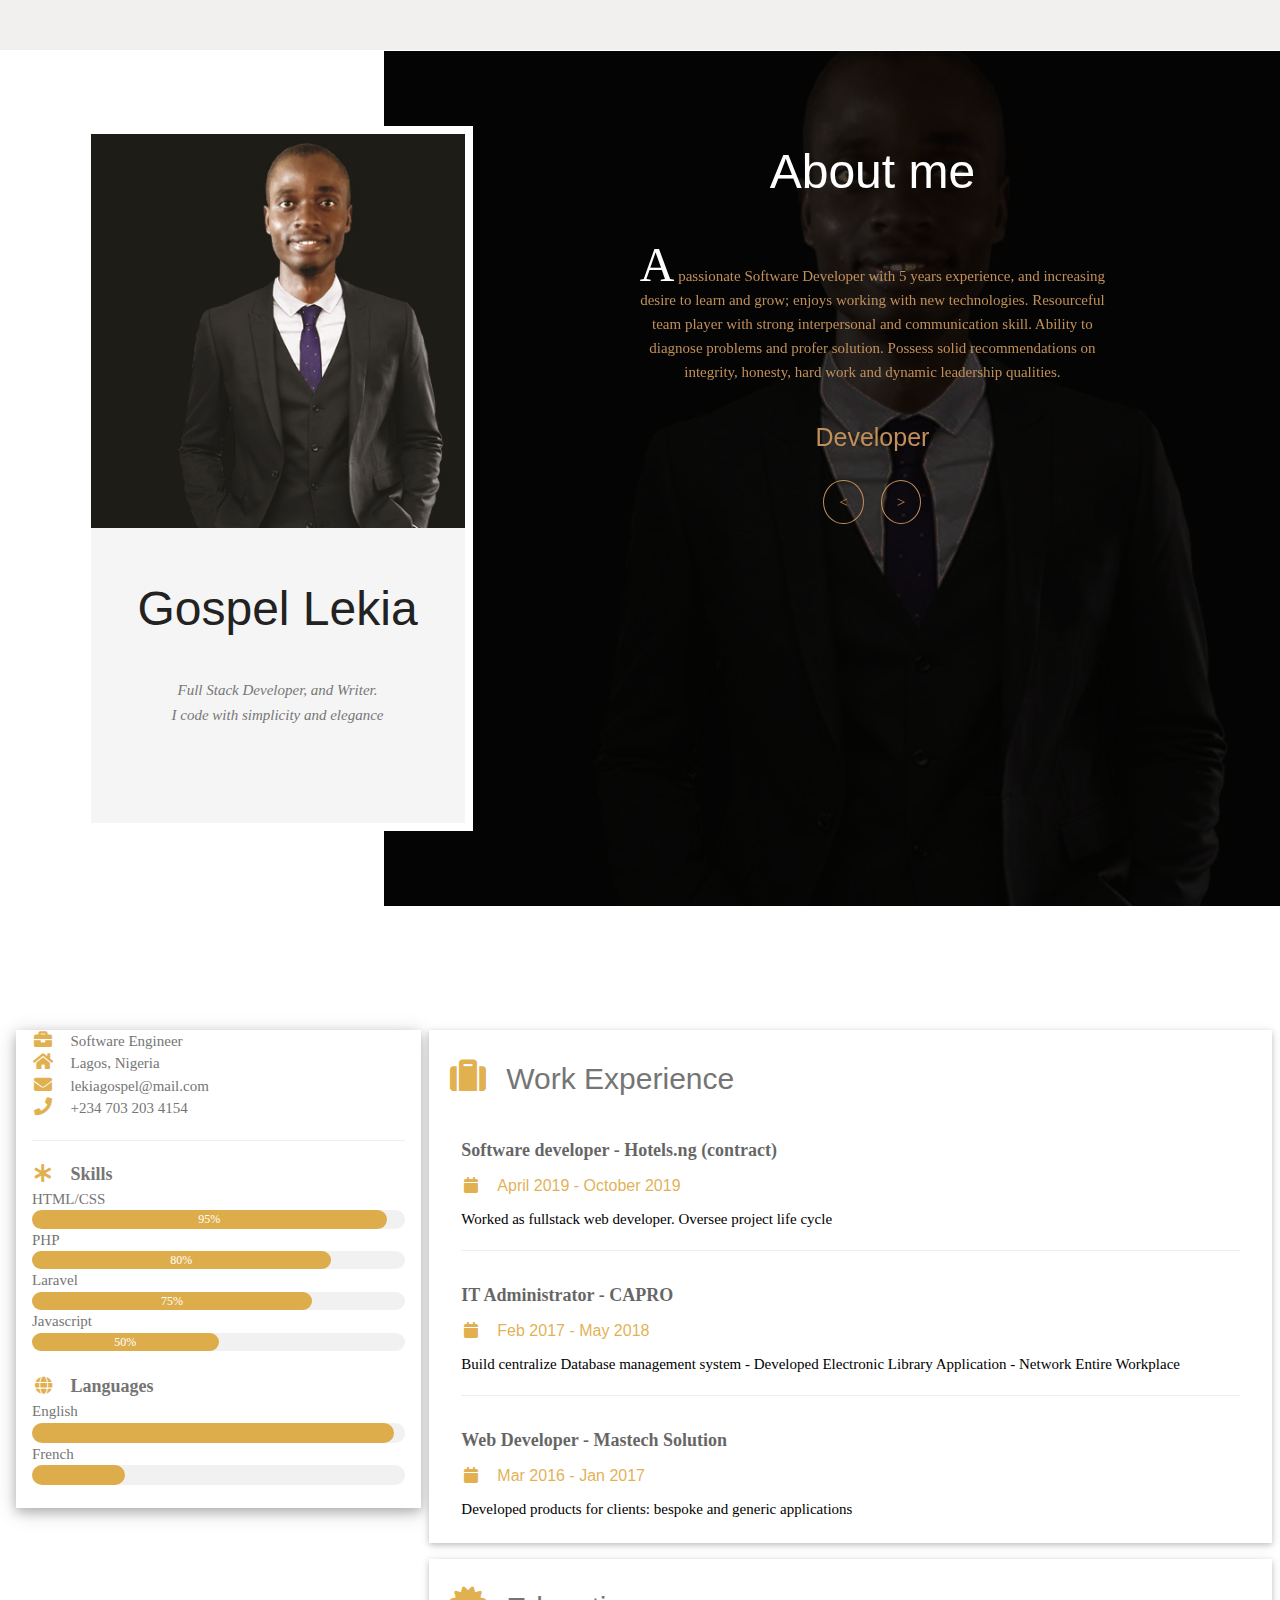
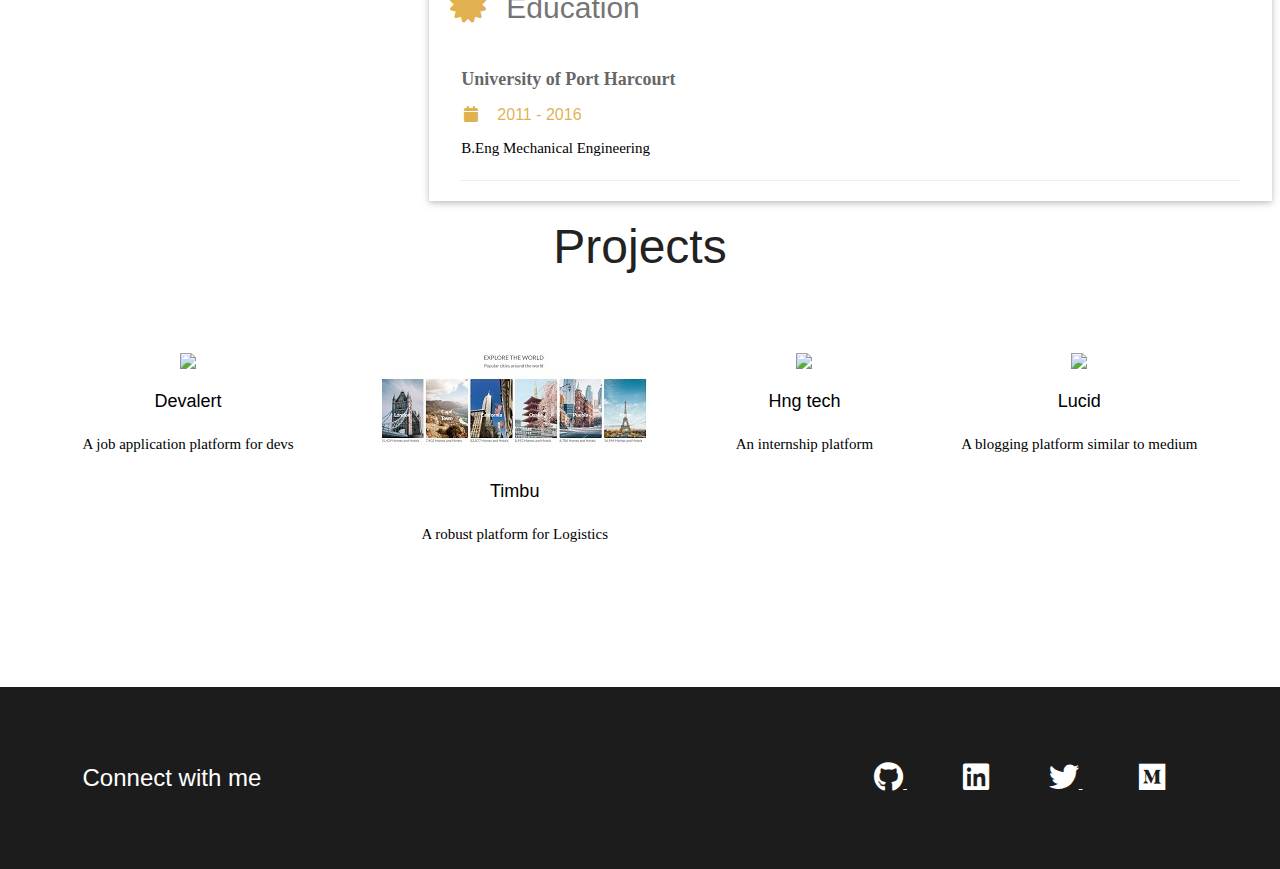
==== commit 0c12dd2f: "minor changes" ====
--- a/index.html
+++ b/index.html
@@ -133,10 +133,10 @@
 		<div class="lek-container lek-card lek-white lek-margin-bottom">
 		  <h2 class="lek-text-grey lek-padding-16"><i class="fa fa-suitcase fa-fw lek-margin-right lek-xxlarge lek-text-teal"></i>Work Experience</h2>
 		  <div class="lek-container">
-			<h5 class="lek-opacity"><b>Software developer - Hotels.ng</b></h5>
+			<h5 class="lek-opacity"><b>Software developer - Hotels.ng (contract)</b></h5>
 			<h6 class="lek-text-teal"><i class="fa fa-calendar fa-fw lek-margin-right"></i>April 2019 - October 2019</h6>
 			<!-- <h6 class="lek-text-teal"><i class="fa fa-calendar fa-fw lek-margin-right"></i>April 2019 - <span class="lek-tag lek-teal lek-round">September 2019</span></h6> -->
-			<p>Worked a full stack web developer. Over full project life cycle</p>
+			<p>Worked as fullstack web developer. Oversee project life cycle</p>
 			<hr>
 		  </div>
 		  <div class="lek-container">
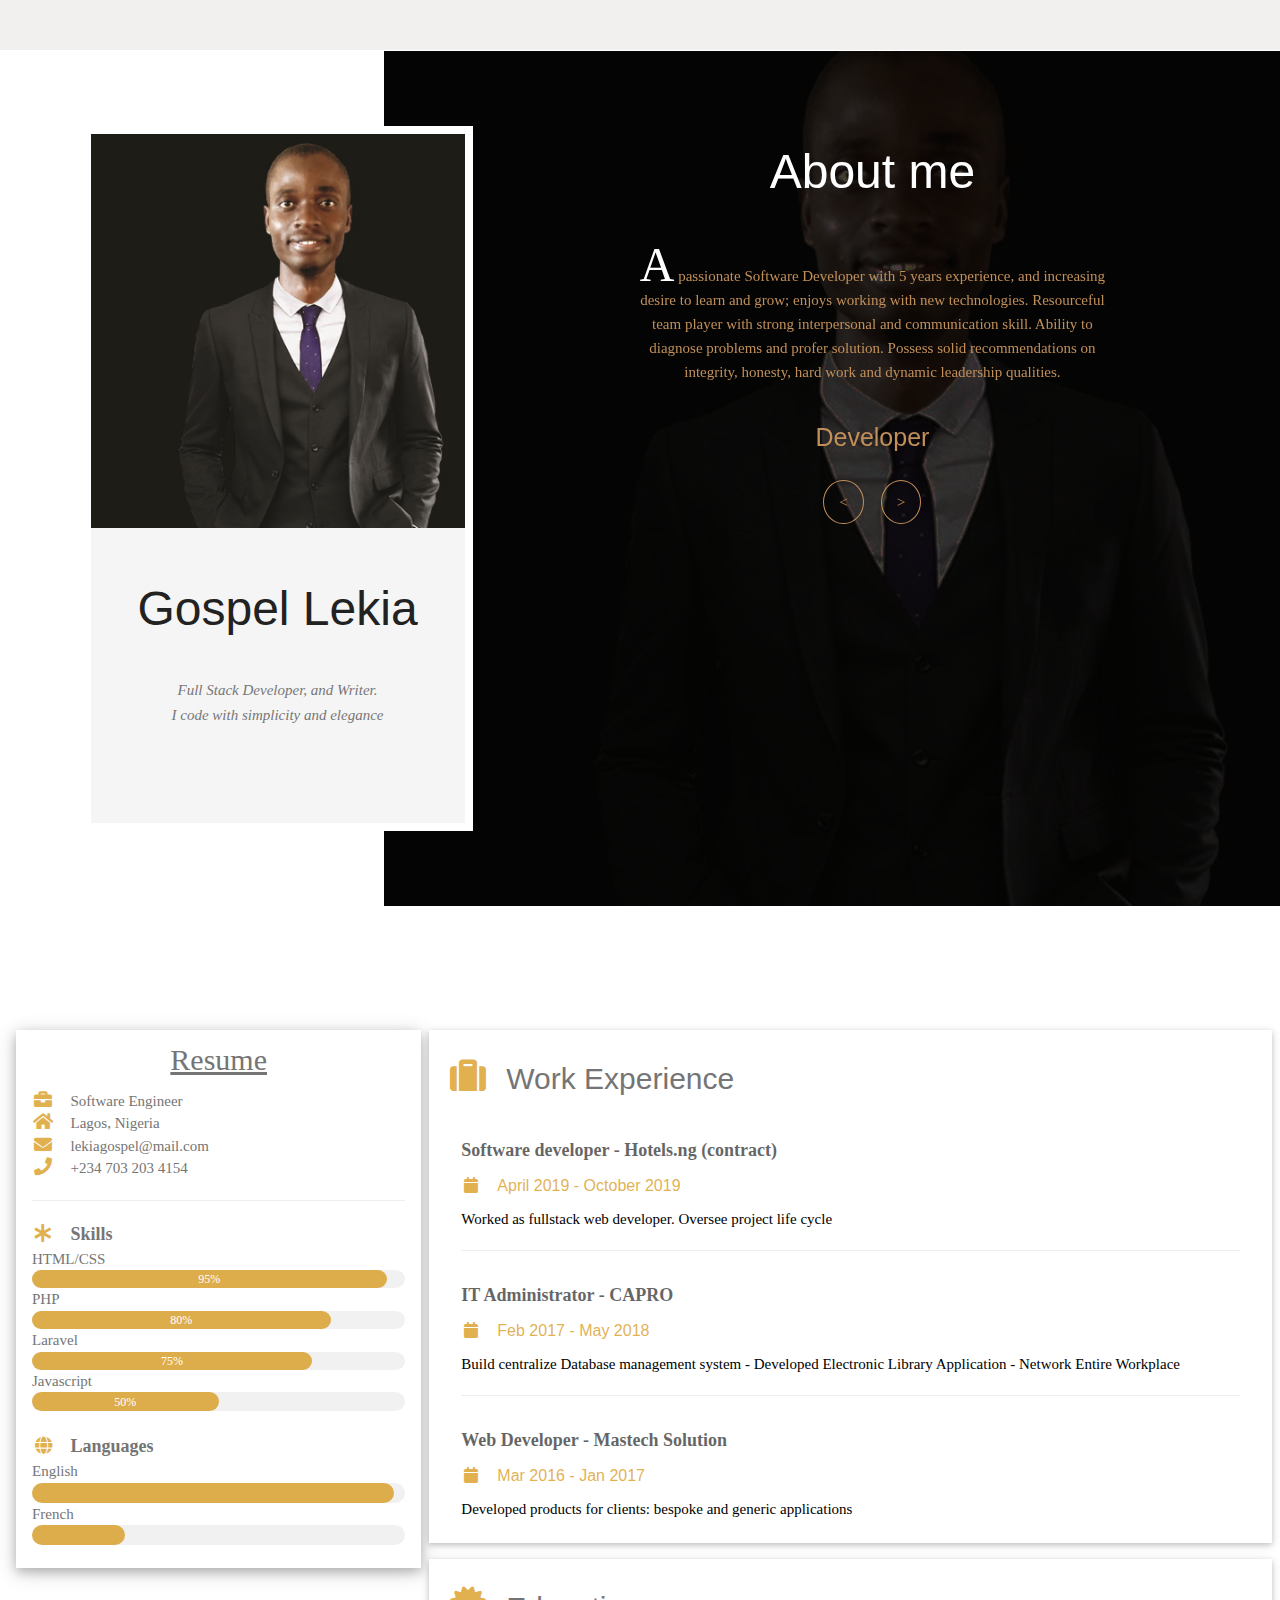
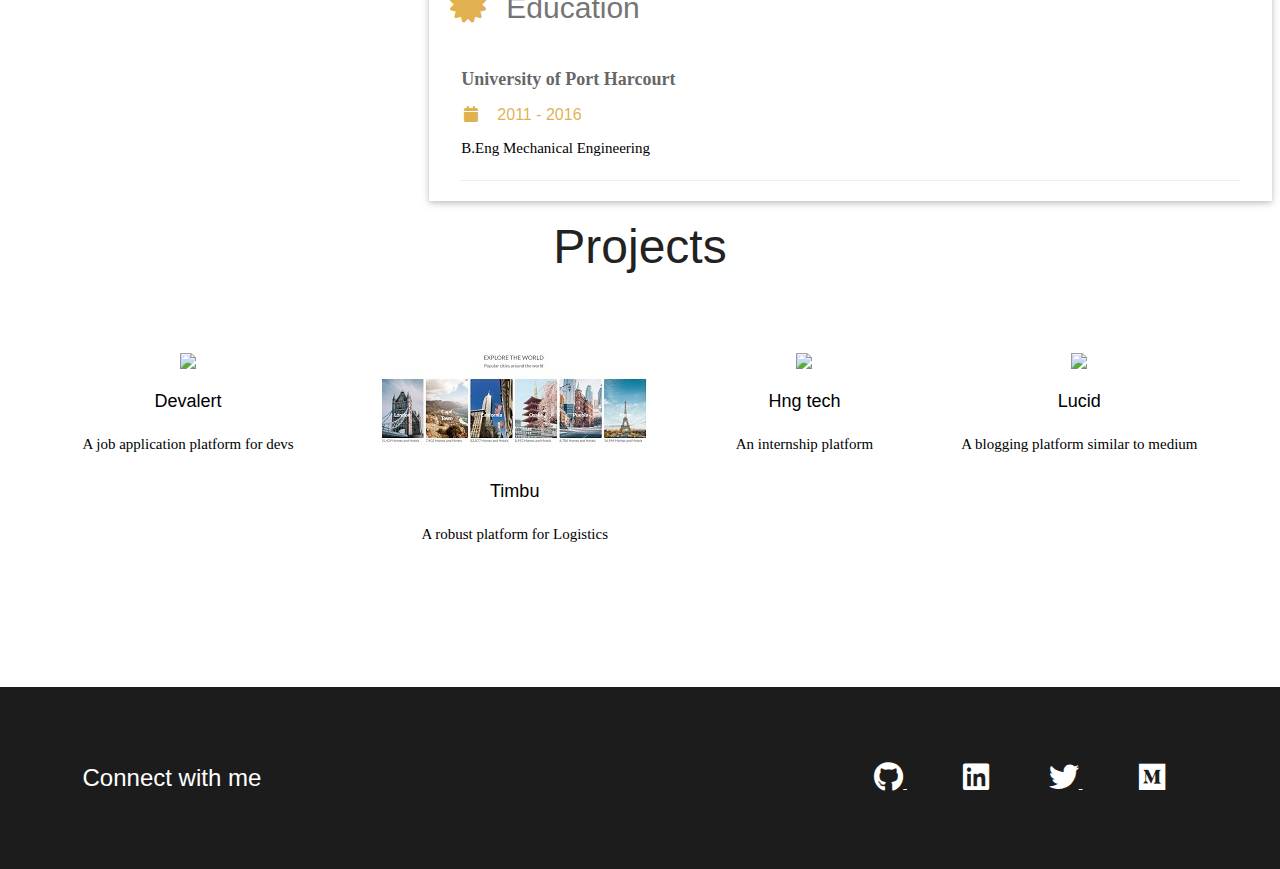
==== commit 5fe06cfc: "cv link" ====
--- a/index.html
+++ b/index.html
@@ -81,6 +81,7 @@
 		  </div>
 <a href="https://drive.google.com/open?id=1lqILEp94nSkkd9umIoENK723Uz6TZ4Ng" data-title="Click to download full Resume" style="text-decoration: none">
 		  <div class="lek-container">
+			  <a href="https://drive.google.com/open?id=1lqILEp94nSkkd9umIoENK723Uz6TZ4Ng"><p class="resume">Resume</p></a>
 			<p><i class="fa fa-briefcase fa-fw lek-margin-right lek-large lek-text-teal"></i>Software Engineer</p>
 			<p><i class="fa fa-home fa-fw lek-margin-right lek-large lek-text-teal"></i>Lagos, Nigeria</p>
 			<p><i class="fa fa-envelope fa-fw lek-margin-right lek-large lek-text-teal"></i>lekiagospel@mail.com</p>
@@ -235,10 +236,10 @@
 			<div class="social">
 				<h5>Connect with me</h5>
 				<div class="social-icons">
-						<a href="https://github.com/yigaue" target="_blank"><i class="fab fa-github fa-2x"></i> </a>
-					<a href="https://linkedin.com/in/gospel-lekia-935655171/" target="_blank"><i class="fab fa-linkedin fa-2x"></i></a>
-					<a href="https://twitter.com/@goslek" target="_blank"><i class="fab fa-twitter fa-2x" ></i> </a>
-					<a href="https://medium.com/@Lekia" target="_blank"><i class="fab fa-medium fa-2x"></i></a>
+						<a href="https://github.com/yigaue" target="blank"><i class="fab fa-github fa-2x"></i> </a>
+					<a href="https://linkedin.com/in/gospel-lekia-935655171/" target="blank"><i class="fab fa-linkedin fa-2x"></i></a>
+					<a href="https://twitter.com/@goslek" target="blank"><i class="fab fa-twitter fa-2x" ></i> </a>
+					<a href="https://medium.com/@Lekia" target="blank"><i class="fab fa-medium fa-2x"></i></a>
 				</div>
 			</div>
 		</div>
--- a/css/style.css
+++ b/css/style.css
@@ -10,7 +10,11 @@
 @font-face {
   font-family: 'Calisto-MT-Bold';
   src: url(../fonts/Calisto-MT-Bold.ttf); }
-
+p.resume{
+  font-size: 30px;
+  padding: 2%;
+  text-align:center;
+}
 
 * {
   margin: 0;
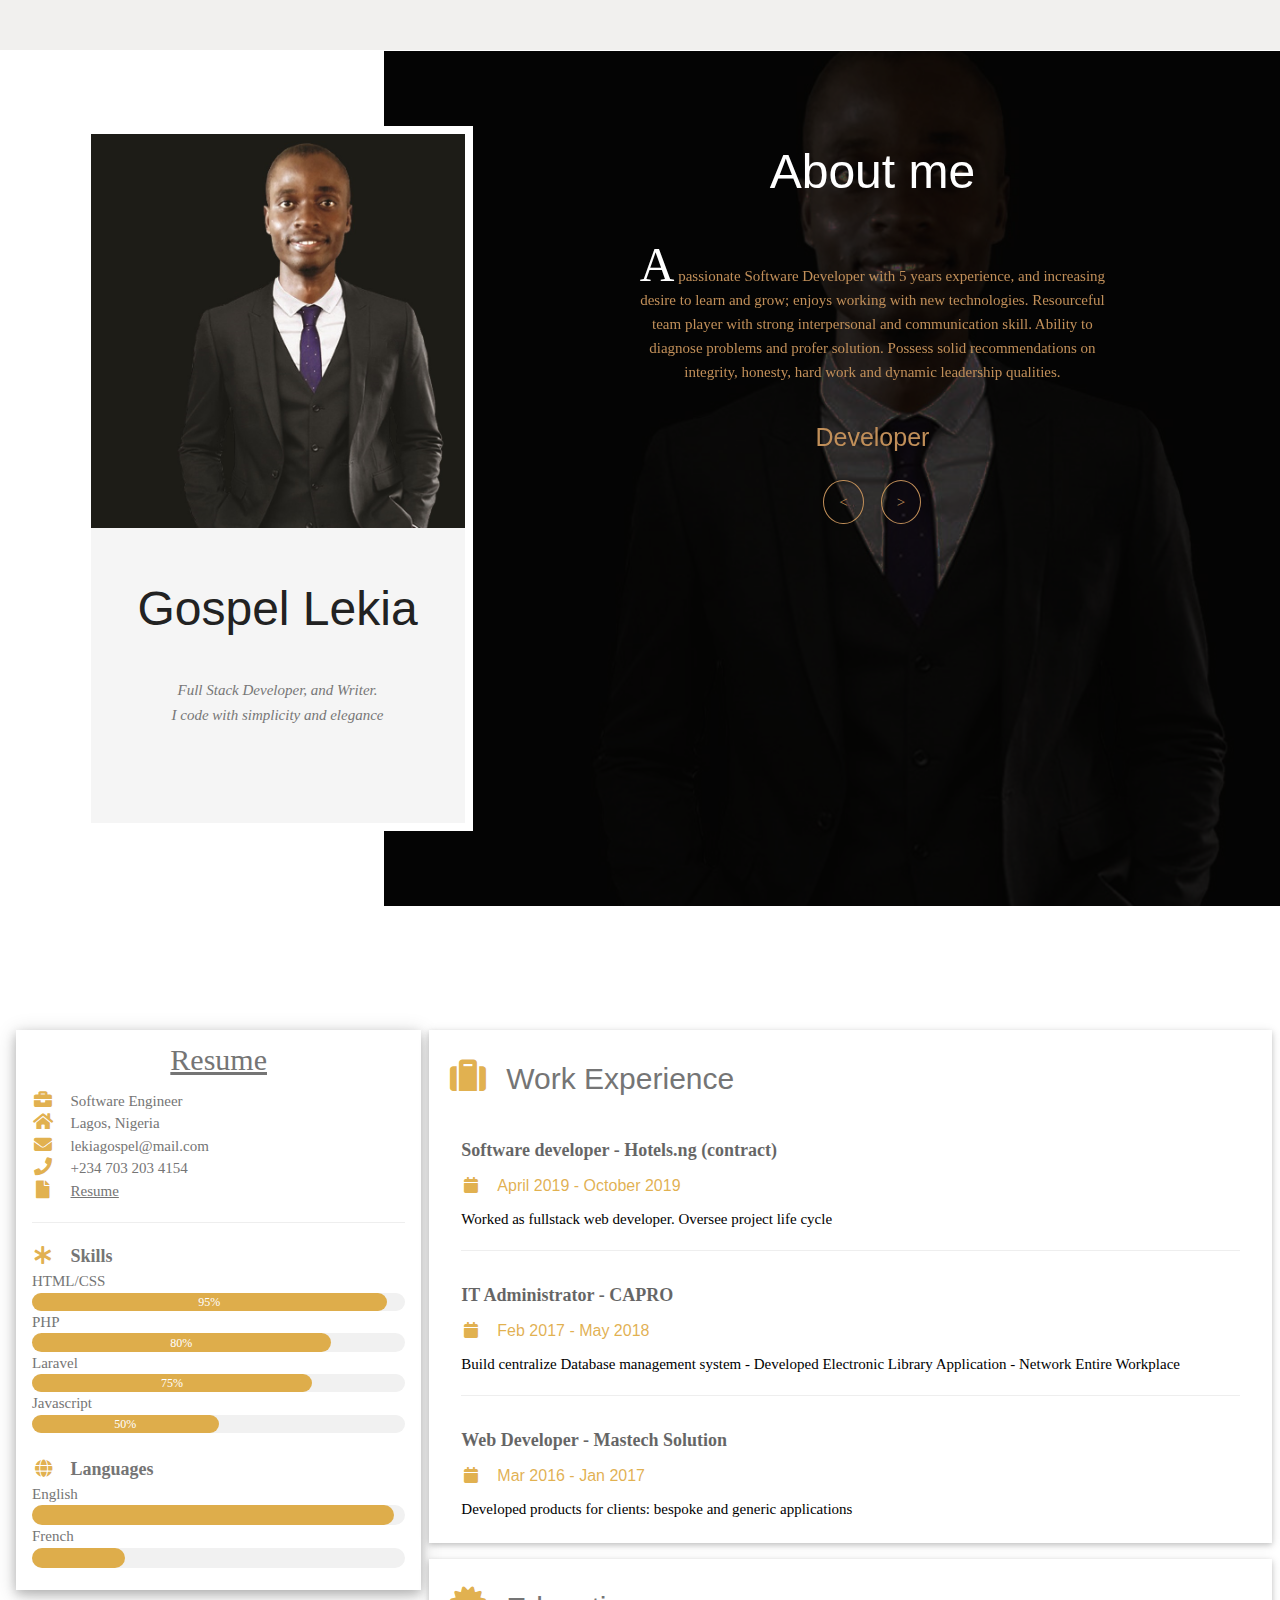
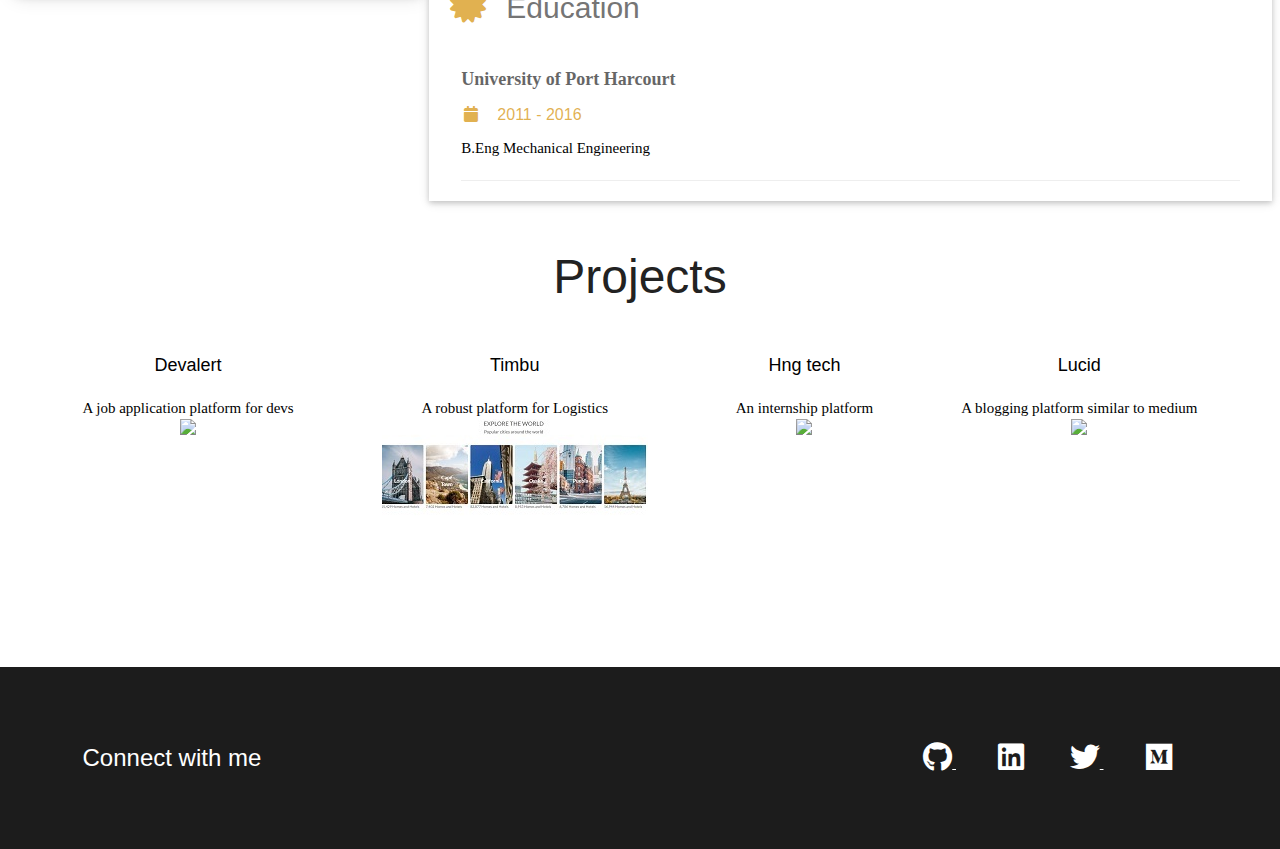
==== commit 2d4ef552: "mobile responsive" ====
--- a/index.html
+++ b/index.html
@@ -64,7 +64,7 @@
 
 
 <!-- Page Container -->
-<div class="lek-content lek-margin-top" style="max-width:1400px">
+<div class="lek-content lek-margin-top" style="max-width:1400px; margin-bottom:40px">
 
 	<!-- The Grid -->
 	<div class="lek-row-padding">
@@ -81,11 +81,12 @@
 		  </div>
 <a href="https://drive.google.com/open?id=1lqILEp94nSkkd9umIoENK723Uz6TZ4Ng" data-title="Click to download full Resume" style="text-decoration: none">
 		  <div class="lek-container">
-			  <a href="https://drive.google.com/open?id=1lqILEp94nSkkd9umIoENK723Uz6TZ4Ng"><p class="resume">Resume</p></a>
+			  <a href="https://drive.google.com/open?id=1lqILEp94nSkkd9umIoENK723Uz6TZ4Ng"><p class="resume" style="text-decoration: none">Resume</p></a>
 			<p><i class="fa fa-briefcase fa-fw lek-margin-right lek-large lek-text-teal"></i>Software Engineer</p>
 			<p><i class="fa fa-home fa-fw lek-margin-right lek-large lek-text-teal"></i>Lagos, Nigeria</p>
 			<p><i class="fa fa-envelope fa-fw lek-margin-right lek-large lek-text-teal"></i>lekiagospel@mail.com</p>
 			<p><i class="fa fa-phone fa-fw lek-margin-right lek-large lek-text-teal"></i>+234 703 203 4154</p>
+			<a href="https://drive.google.com/open?id=1lqILEp94nSkkd9umIoENK723Uz6TZ4Ng"><p><i class="fa fa-file fa-fw lek-margin-right lek-large lek-text-teal"></i>Resume</p></a>
 			<hr>
   
 			<p class="lek-large"><b><i class="fa fa-asterisk fa-fw lek-margin-right lek-text-teal"></i>Skills</b></p>
@@ -179,9 +180,11 @@
 	<!-- Books and CD -->
 	<section class="fh5co-books">
 		<div class="site-container">
-			<h2 class="universal-h2 universal-h2-bckg">Projects</h2>
+			<h2 class="universal-h2 universal-h2-bckg" style="margin-bottom:0">Projects</h2>
 			<div class="books">
 				<div class="single-book">
+						<h4 class="single-book__title">Devalert</h4>
+						<span>A job application platform for devs</span>
 					<a href="https://devalert.me" class="single-book__img">
 						<img src="./images/project1.jpg" >
 						<div class="single-book_download" title=" A job application platform for devs">
@@ -189,35 +192,37 @@
 						</div>
 						
 					</a>
-					<h4 class="single-book__title">Devalert</h4>
-					<span>A job application platform for devs</span>
-				</div>
-				<div class="single-book">
+					
+				</div>
+				<div class="single-book">
+						<h4 class="single-book__title">Timbu</h4>
+						<span>A robust platform for Logistics</span>
 					<a href="https://timbu.com" class="single-book__img">
 						<img src="./images/project2.jpg">
 						<div class="single-book_download" title=" A robust platform for Logistics">
 						</div>
 					</a>
-					<h4 class="single-book__title">Timbu</h4>
-					<span>A robust platform for Logistics</span>
-				</div>
-				<div class="single-book">
+					
+				</div>
+				<div class="single-book">
+						<h4 class="single-book__title">Hng tech</h4>
+						<span>An internship platform</span>
 					<a href="https://hng.tech" class="single-book__img">
 						<img src="./images/project3.jpg">
 						<div class="single-book_download" title=" An internship platform">
 						</div>
 					</a>
-					<h4 class="single-book__title">Hng tech</h4>
-					<span>An internship platform</span>
-				</div>
-				<div class="single-book">
+					
+				</div>
+				<div class="single-book">
+						<h4 class="single-book__title">Lucid</h4>
+						<span>A blogging platform similar to medium</span>
 					<a href="https://lucid.blog" class="single-book__img">
 						<img src="./images/project.jpg">
 						<div class="single-book_download" title=" A blogging platform similar to medium">
 						</div>
 					</a>
-					<h4 class="single-book__title">Lucid</h4>
-					<span>A blogging platform similar to medium</span>
+					
 				</div>
 			</div>
 			
@@ -236,10 +241,10 @@
 			<div class="social">
 				<h5>Connect with me</h5>
 				<div class="social-icons">
-						<a href="https://github.com/yigaue" target="blank"><i class="fab fa-github fa-2x"></i> </a>
-					<a href="https://linkedin.com/in/gospel-lekia-935655171/" target="blank"><i class="fab fa-linkedin fa-2x"></i></a>
-					<a href="https://twitter.com/@goslek" target="blank"><i class="fab fa-twitter fa-2x" ></i> </a>
-					<a href="https://medium.com/@Lekia" target="blank"><i class="fab fa-medium fa-2x"></i></a>
+						<a href="https://github.com/yigaue" target="_blank"><i class="fab fa-github fa-2x"></i> </a>
+					<a href="https://linkedin.com/in/gospel-lekia-935655171/" target="_blank"><i class="fab fa-linkedin fa-2x"></i></a>
+					<a href="https://twitter.com/@goslek" target="_blank"><i class="fab fa-twitter fa-2x" ></i> </a>
+					<a href="https://medium.com/@Lekia" target="_blank"><i class="fab fa-medium fa-2x"></i></a>
 				</div>
 			</div>
 		</div>
--- a/css/style.css
+++ b/css/style.css
@@ -403,9 +403,12 @@
     color: #c18f59; }
   @media (max-width: 1250px) {
     .single-book {
-      margin-right: 10px; }
+      margin-right: 10px;
+      margin-bottom: 40px;
+    }
       .single-book:last-child {
         margin-right: 0; } }
+        
 
 .rating {
   margin-top: 8px;
@@ -649,7 +652,7 @@
     z-index: 1; }
   @media (max-width: 620px) {
     .fh5co-social {
-      padding: 40px 0; } }
+      padding: 30px 0; } }
 
 .social {
   display: flex;
@@ -666,7 +669,7 @@
   position: relative;
   
   border-radius: 50%;
-  padding: 13px 23px;
+  padding: 13px 16px;
   margin-right: 10px;
   transition: 0.3s ease; 
   color: white
@@ -686,14 +689,14 @@
 
 @media (max-width: 620px) {
   .social-icons {
-    margin: 35px 0; } }
+    margin: 20px 0; } }
 
 .site-footer {
   padding-top: 120px;
   background-color: #343434; }
   @media (max-width: 1250px) {
     .site-footer {
-      padding-top: 60px; } }
+      padding-top: 20px; } }
 
 .footer-inner {
   display: flex;
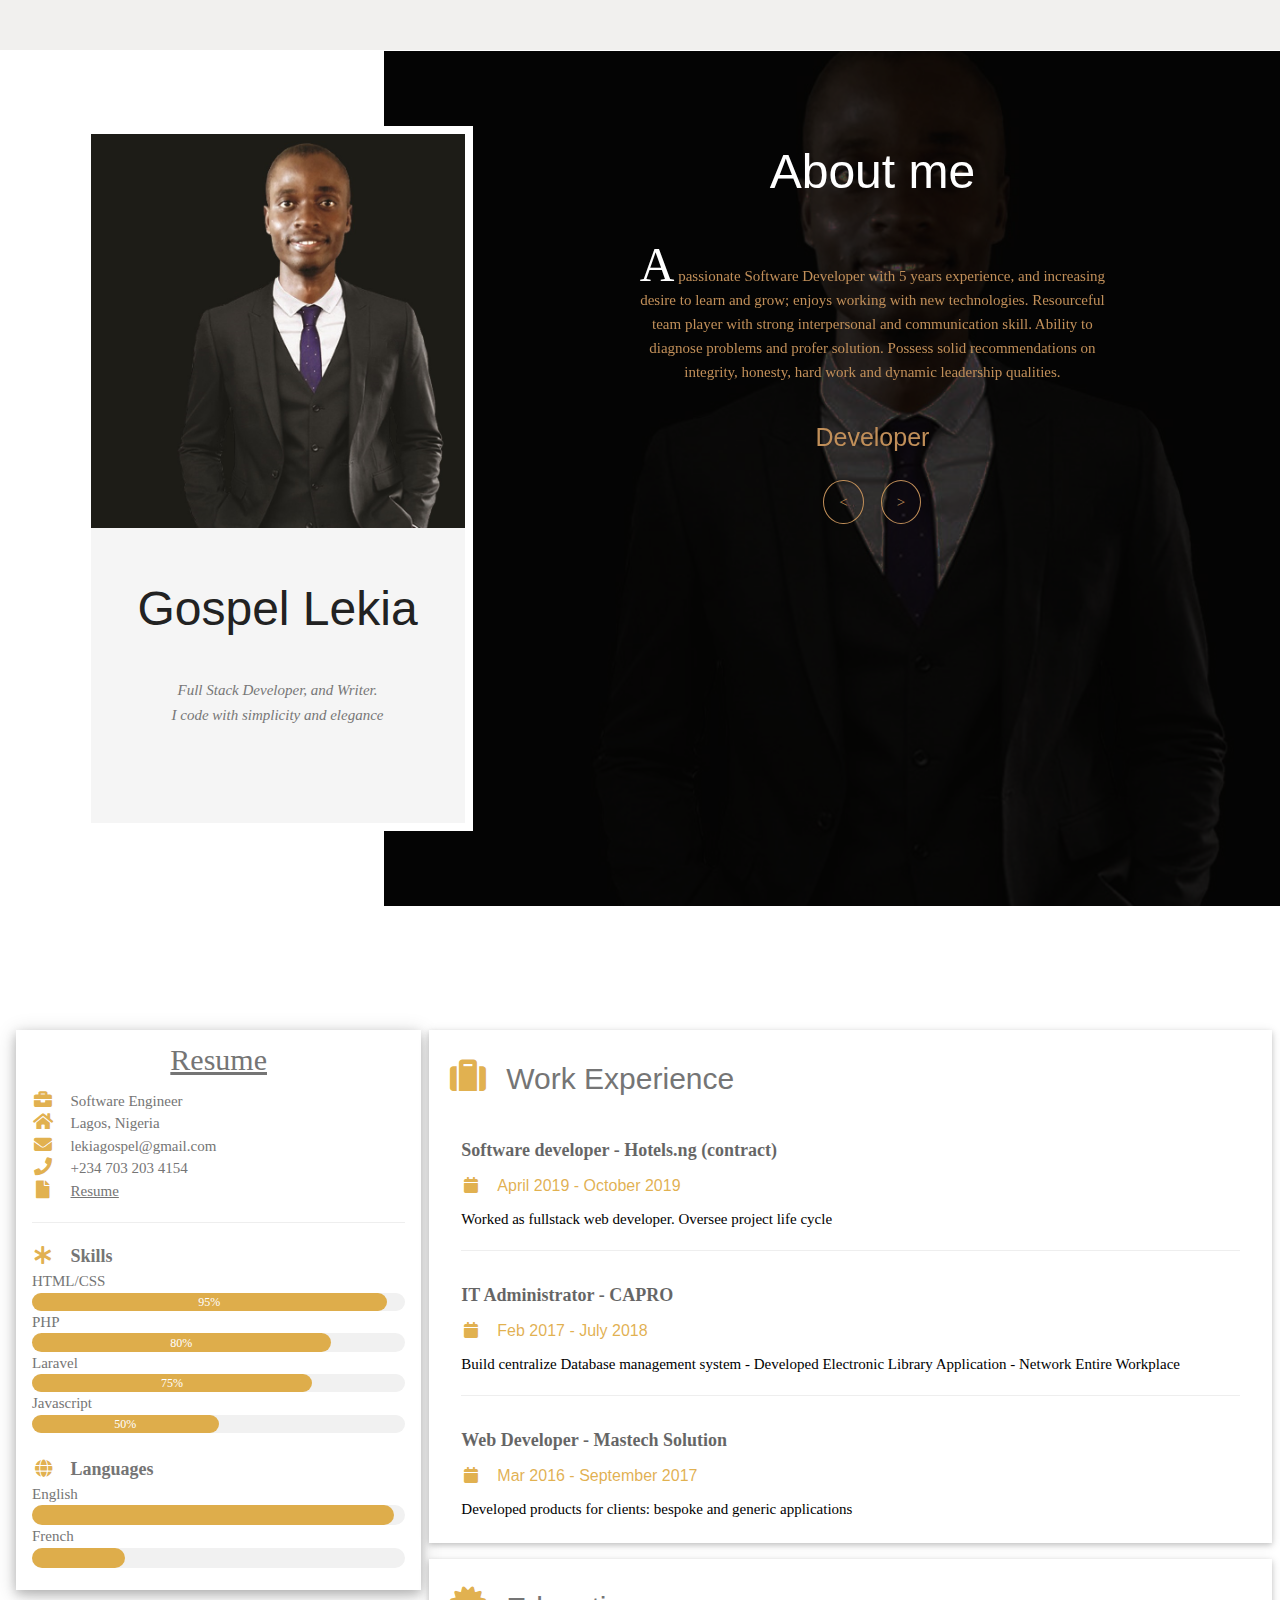
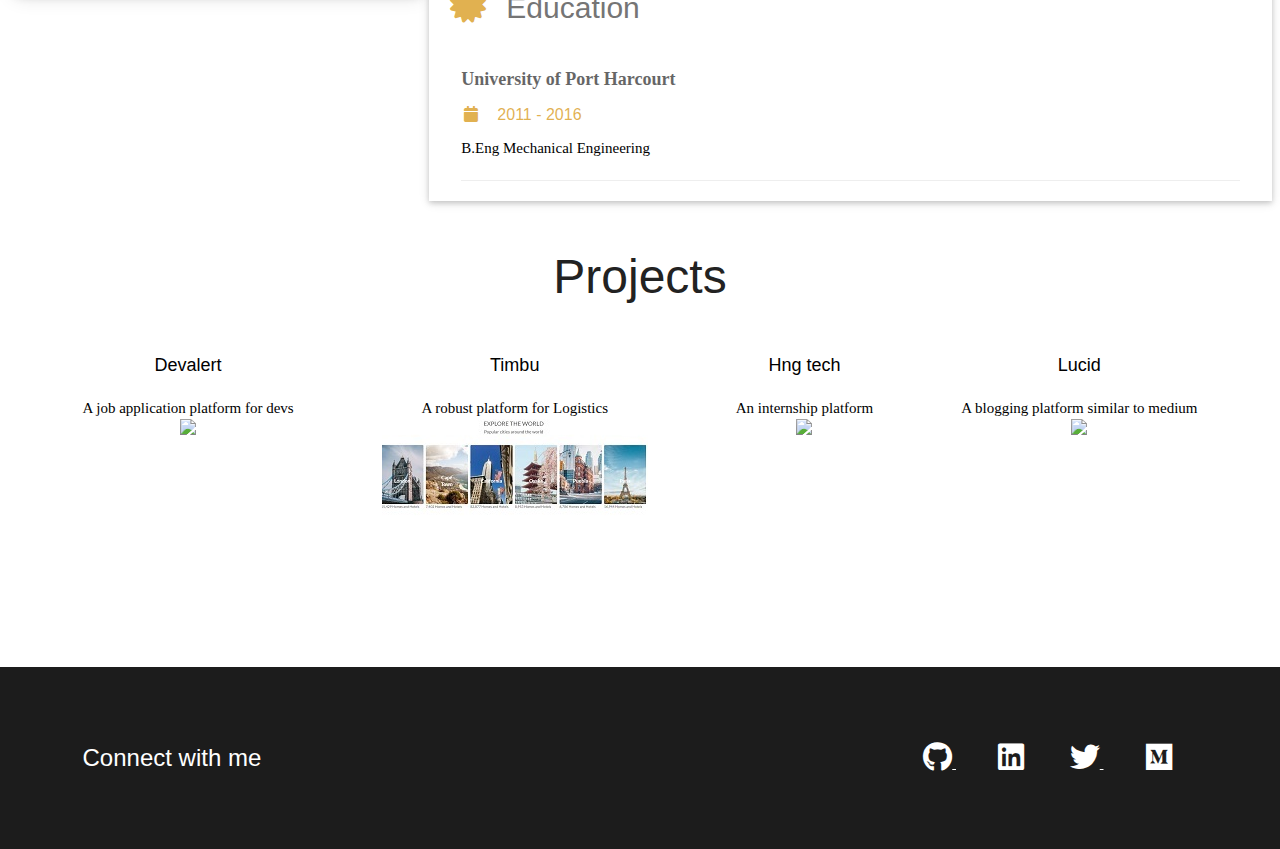
==== commit 2d2a7724: "minor correction" ====
--- a/index.html
+++ b/index.html
@@ -79,14 +79,14 @@
 			 
 			</div>
 		  </div>
-<a href="https://drive.google.com/open?id=1lqILEp94nSkkd9umIoENK723Uz6TZ4Ng" data-title="Click to download full Resume" style="text-decoration: none">
-		  <div class="lek-container">
-			  <a href="https://drive.google.com/open?id=1lqILEp94nSkkd9umIoENK723Uz6TZ4Ng"><p class="resume" style="text-decoration: none">Resume</p></a>
+<a href="https://drive.google.com/open?id=1VwoXoaIFHBAe--KK_2sz73AwQyLQszHX" data-title="Click to download full Resume" style="text-decoration: none">
+		  <div class="lek-container">
+			  <a href="https://drive.google.com/open?id=1VwoXoaIFHBAe--KK_2sz73AwQyLQszHX"><p class="resume" style="text-decoration: none">Resume</p></a>
 			<p><i class="fa fa-briefcase fa-fw lek-margin-right lek-large lek-text-teal"></i>Software Engineer</p>
 			<p><i class="fa fa-home fa-fw lek-margin-right lek-large lek-text-teal"></i>Lagos, Nigeria</p>
-			<p><i class="fa fa-envelope fa-fw lek-margin-right lek-large lek-text-teal"></i>lekiagospel@mail.com</p>
+			<p><i class="fa fa-envelope fa-fw lek-margin-right lek-large lek-text-teal"></i>lekiagospel@gmail.com</p>
 			<p><i class="fa fa-phone fa-fw lek-margin-right lek-large lek-text-teal"></i>+234 703 203 4154</p>
-			<a href="https://drive.google.com/open?id=1lqILEp94nSkkd9umIoENK723Uz6TZ4Ng"><p><i class="fa fa-file fa-fw lek-margin-right lek-large lek-text-teal"></i>Resume</p></a>
+			<a href="https://drive.google.com/open?id=1VwoXoaIFHBAe--KK_2sz73AwQyLQszHX"><p><i class="fa fa-file fa-fw lek-margin-right lek-large lek-text-teal"></i>Resume</p></a>
 			<hr>
   
 			<p class="lek-large"><b><i class="fa fa-asterisk fa-fw lek-margin-right lek-text-teal"></i>Skills</b></p>
@@ -129,7 +129,7 @@
 	  </div>
 	
 	  <!-- Right Column -->
-	  <a href="https://drive.google.com/open?id=1lqILEp94nSkkd9umIoENK723Uz6TZ4Ng" target ="_blank" title="Click to download full Resume" style="text-decoration: none">
+	  <a href="https://drive.google.com/open?id=1VwoXoaIFHBAe--KK_2sz73AwQyLQszHX" target ="_blank" title="Click to download full Resume" style="text-decoration: none">
 	  <div class="lek-twothird">
 	  
 		<div class="lek-container lek-card lek-white lek-margin-bottom">
@@ -143,7 +143,7 @@
 		  </div>
 		  <div class="lek-container">
 			<h5 class="lek-opacity"><b>IT Administrator - CAPRO</b></h5>
-			<h6 class="lek-text-teal"><i class="fa fa-calendar fa-fw lek-margin-right"></i>Feb 2017 - May 2018</h6>
+			<h6 class="lek-text-teal"><i class="fa fa-calendar fa-fw lek-margin-right"></i>Feb 2017 - July 2018</h6>
 			<p> Build centralize Database management system
 				- Developed Electronic Library Application
 				- Network Entire Workplace</p>
@@ -151,7 +151,7 @@
 		  </div>
 		  <div class="lek-container">
 			<h5 class="lek-opacity"><b>Web Developer - Mastech Solution</b></h5>
-			<h6 class="lek-text-teal"><i class="fa fa-calendar fa-fw lek-margin-right"></i>Mar 2016 - Jan 2017</h6>
+			<h6 class="lek-text-teal"><i class="fa fa-calendar fa-fw lek-margin-right"></i>Mar 2016 - September 2017</h6>
 			<p>Developed products for clients: bespoke and generic applications </p><br>
 		  </div>
 		</div>
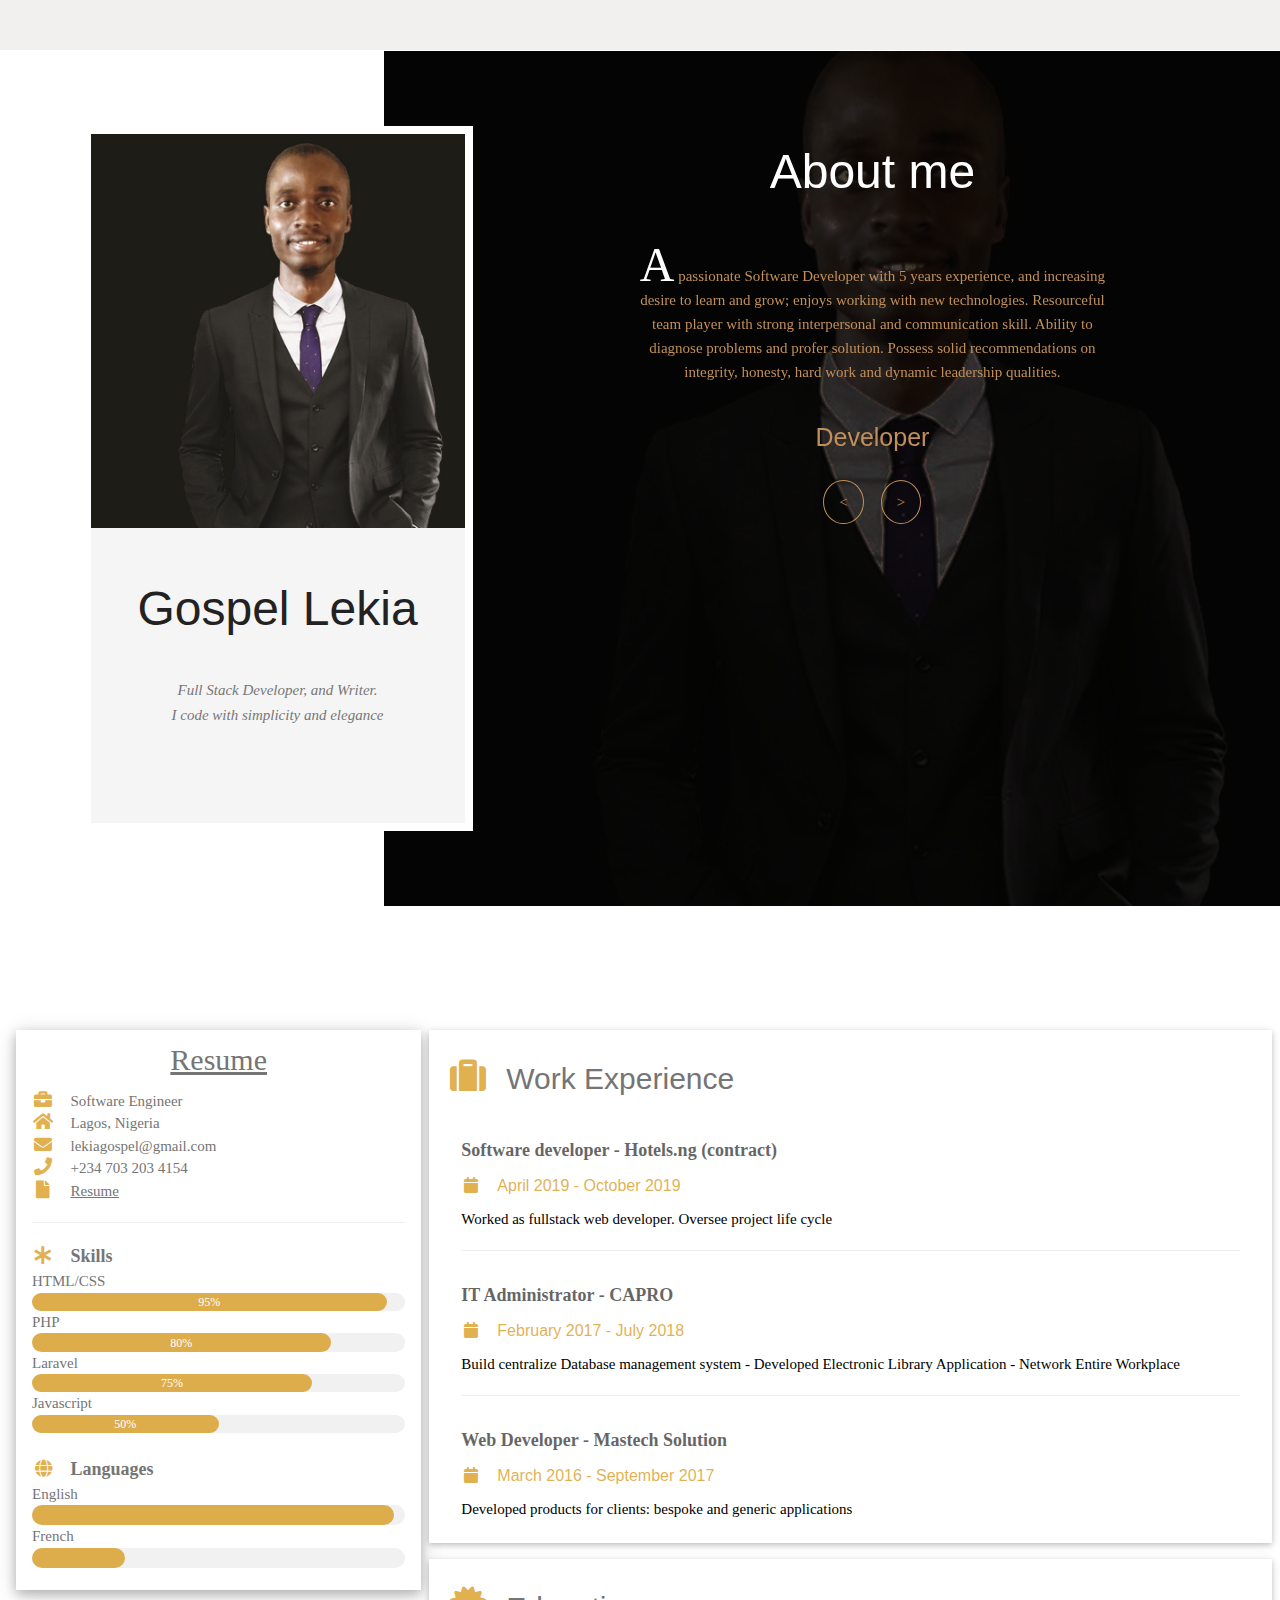
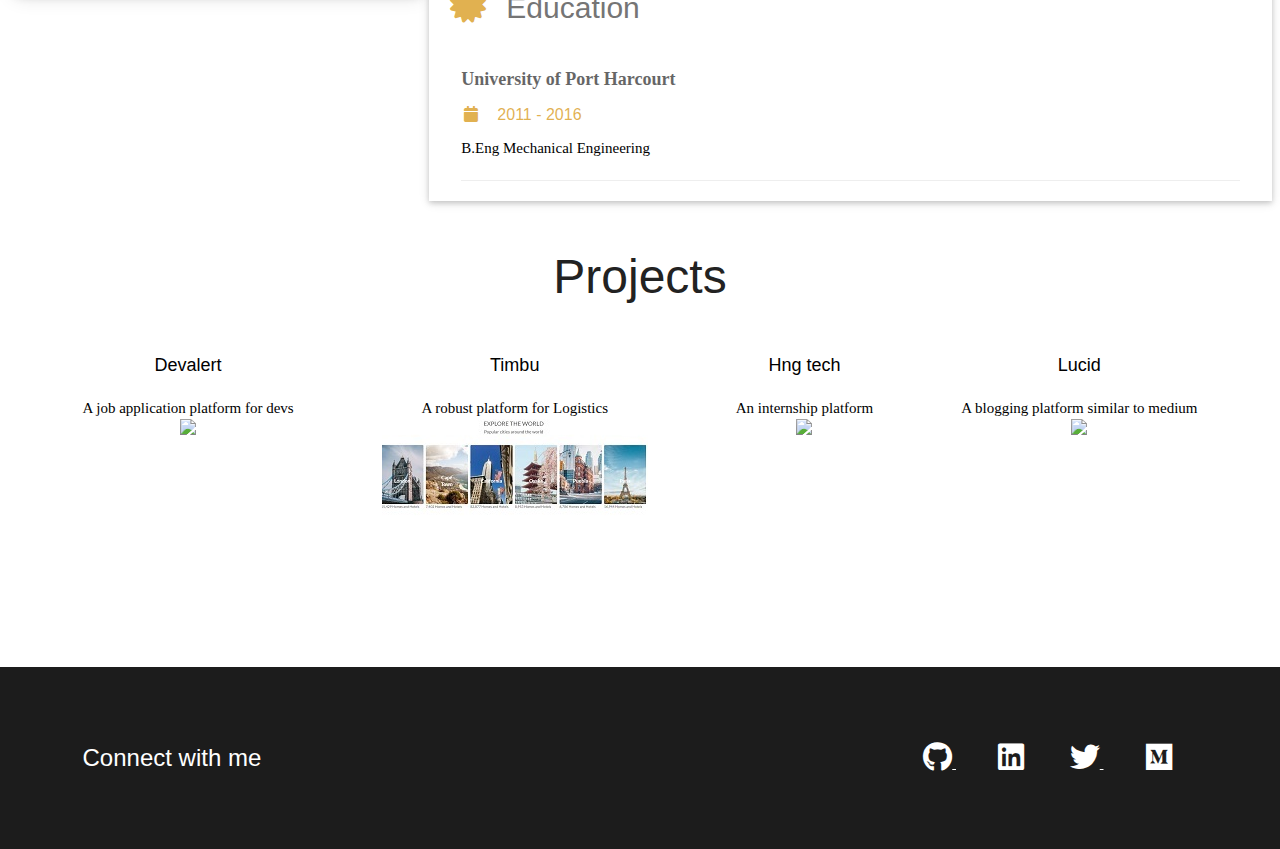
==== commit 41d0c2b1: "minor correction" ====
--- a/index.html
+++ b/index.html
@@ -143,7 +143,7 @@
 		  </div>
 		  <div class="lek-container">
 			<h5 class="lek-opacity"><b>IT Administrator - CAPRO</b></h5>
-			<h6 class="lek-text-teal"><i class="fa fa-calendar fa-fw lek-margin-right"></i>Feb 2017 - July 2018</h6>
+			<h6 class="lek-text-teal"><i class="fa fa-calendar fa-fw lek-margin-right"></i>February 2017 - July 2018</h6>
 			<p> Build centralize Database management system
 				- Developed Electronic Library Application
 				- Network Entire Workplace</p>
@@ -151,7 +151,7 @@
 		  </div>
 		  <div class="lek-container">
 			<h5 class="lek-opacity"><b>Web Developer - Mastech Solution</b></h5>
-			<h6 class="lek-text-teal"><i class="fa fa-calendar fa-fw lek-margin-right"></i>Mar 2016 - September 2017</h6>
+			<h6 class="lek-text-teal"><i class="fa fa-calendar fa-fw lek-margin-right"></i>March 2016 - September 2017</h6>
 			<p>Developed products for clients: bespoke and generic applications </p><br>
 		  </div>
 		</div>
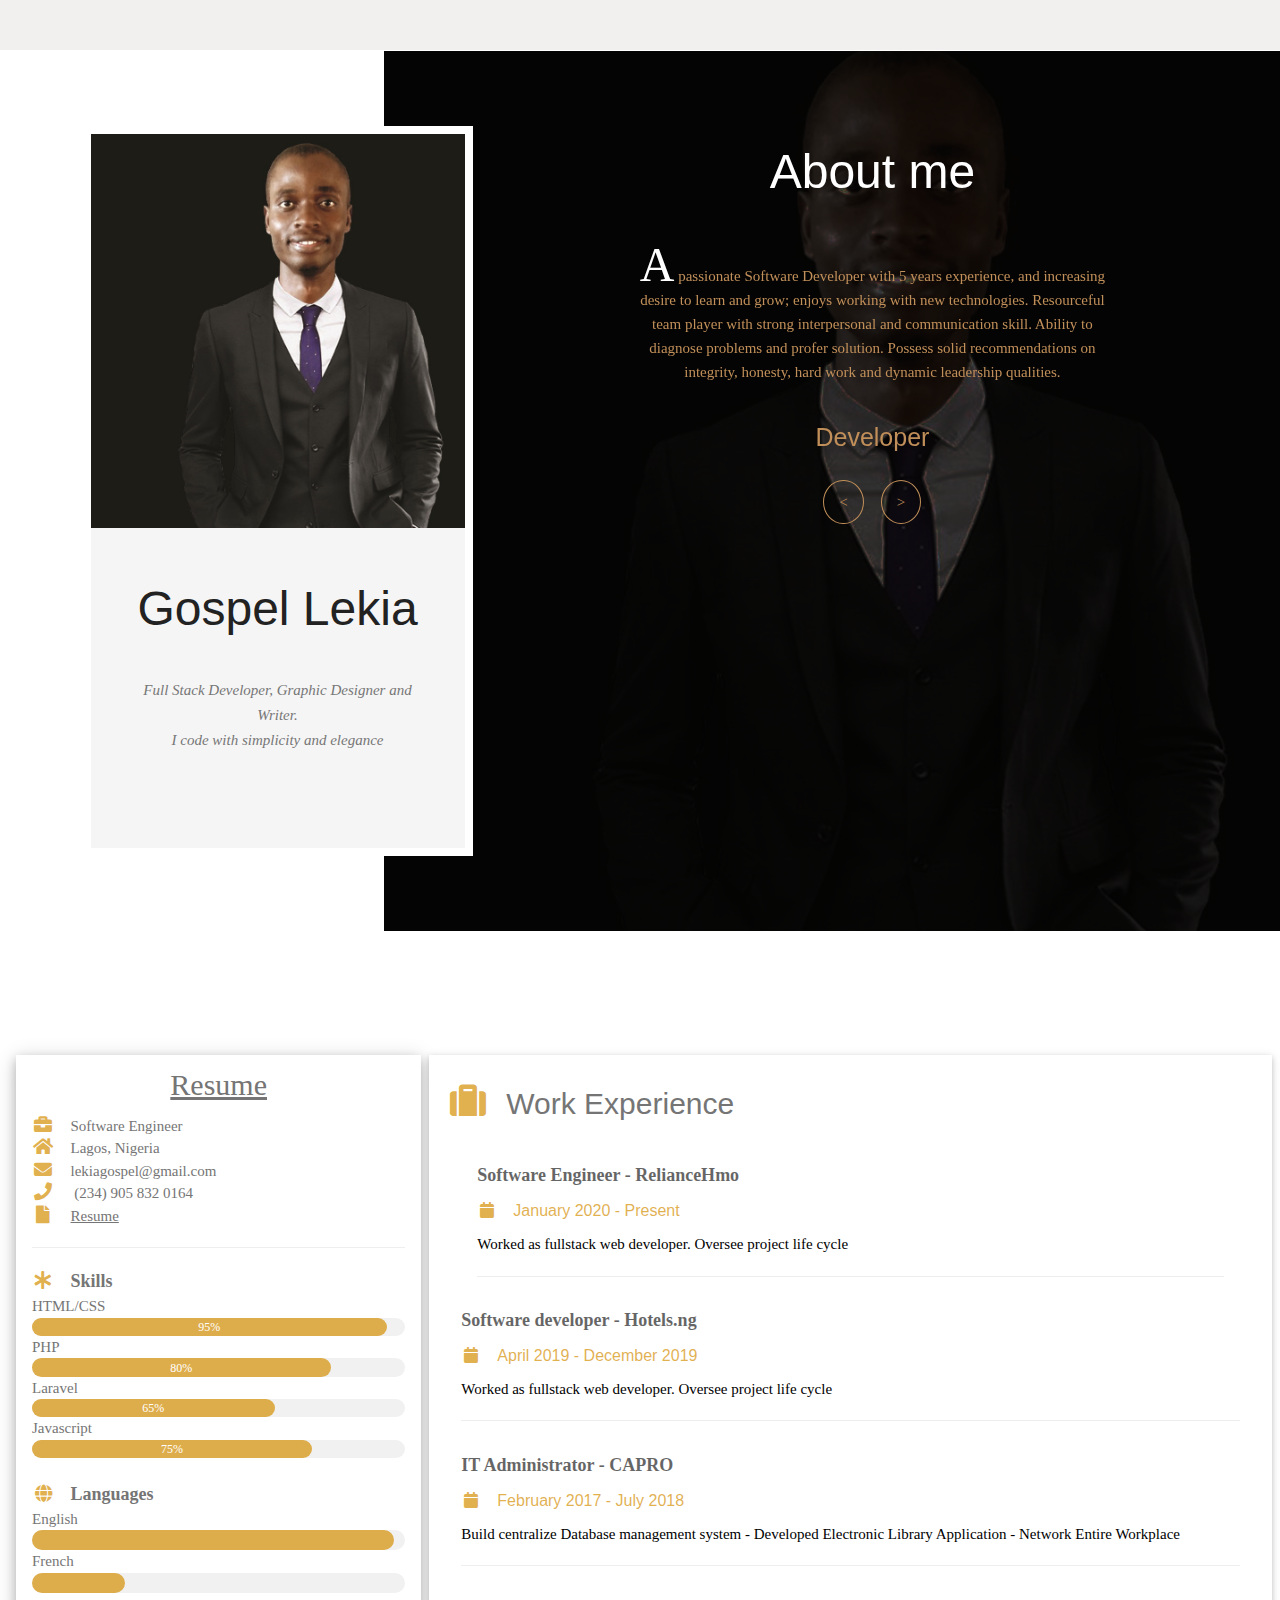
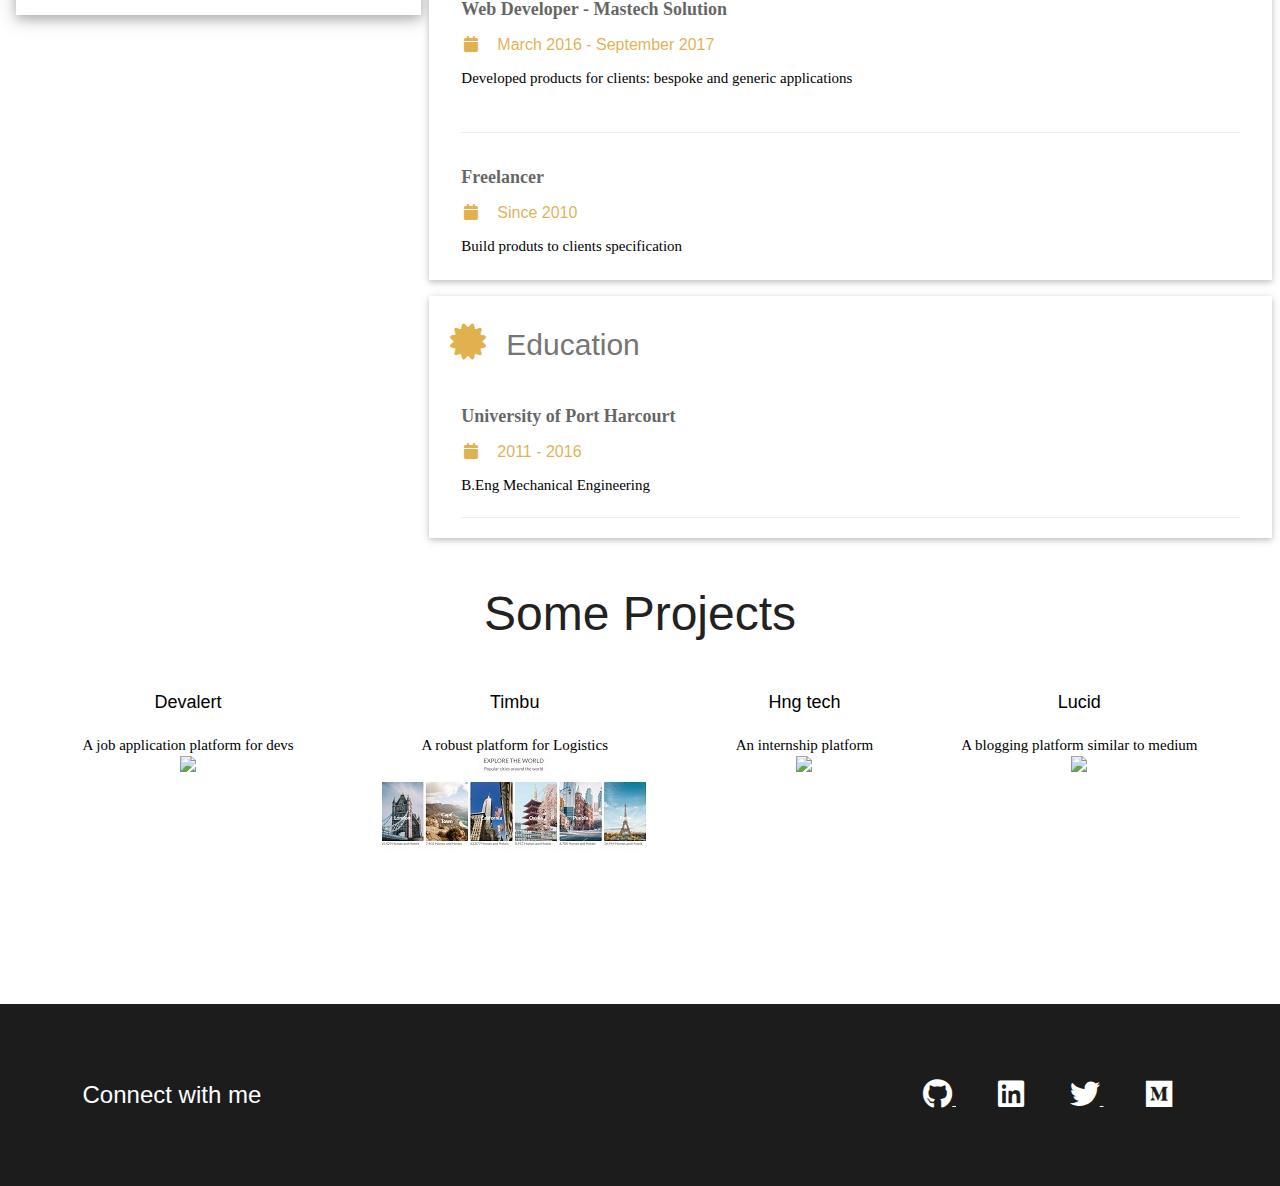
==== commit 989c623d: "update resume" ====
--- a/index.html
+++ b/index.html
@@ -29,7 +29,7 @@
 						
 						<h2 class="universal-h2">Gospel Lekia</h2>
 					</div>
-					<p>Full Stack Developer,  and Writer.</p>
+					<p>Full Stack Developer, Graphic Designer and Writer.</p>
 					<p> I code with simplicity and elegance</p>
 				</div>
 			</article>
@@ -79,14 +79,14 @@
 			 
 			</div>
 		  </div>
-<a href="https://drive.google.com/open?id=1VwoXoaIFHBAe--KK_2sz73AwQyLQszHX" data-title="Click to download full Resume" style="text-decoration: none">
-		  <div class="lek-container">
-			  <a href="https://drive.google.com/open?id=1VwoXoaIFHBAe--KK_2sz73AwQyLQszHX"><p class="resume" style="text-decoration: none">Resume</p></a>
+<a href="https://drive.google.com/file/d/1DU6fdFTh6sQms1jKiCmVWKjahBnAznuQ/view?usp=sharing" data-title="Click to download full Resume" style="text-decoration: none" target="_blank">
+		  <div class="lek-container">
+			  <a href="https://drive.google.com/file/d/1DU6fdFTh6sQms1jKiCmVWKjahBnAznuQ/view?usp=sharing" target="_blank"><p class="resume" style="text-decoration: none">Resume</p></a>
 			<p><i class="fa fa-briefcase fa-fw lek-margin-right lek-large lek-text-teal"></i>Software Engineer</p>
 			<p><i class="fa fa-home fa-fw lek-margin-right lek-large lek-text-teal"></i>Lagos, Nigeria</p>
 			<p><i class="fa fa-envelope fa-fw lek-margin-right lek-large lek-text-teal"></i>lekiagospel@gmail.com</p>
-			<p><i class="fa fa-phone fa-fw lek-margin-right lek-large lek-text-teal"></i>+234 703 203 4154</p>
-			<a href="https://drive.google.com/open?id=1VwoXoaIFHBAe--KK_2sz73AwQyLQszHX"><p><i class="fa fa-file fa-fw lek-margin-right lek-large lek-text-teal"></i>Resume</p></a>
+			<p><i class="fa fa-phone fa-fw lek-margin-right lek-large lek-text-teal"></i> (234) ​905 832 0164</p>
+			<a href=""><p><i class="fa fa-file fa-fw lek-margin-right lek-large lek-text-teal"></i>Resume</p></a>
 			<hr>
   
 			<p class="lek-large"><b><i class="fa fa-asterisk fa-fw lek-margin-right lek-text-teal"></i>Skills</b></p>
@@ -102,11 +102,11 @@
 			</div>
 			<p>Laravel</p>
 			<div class="lek-light-grey lek-round-xlarge lek-small">
+			  <div class="lek-container lek-center lek-round-xlarge lek-teal" style="width:65%">65%</div>
+			</div>
+			<p>Javascript</p>
+			<div class="lek-light-grey lek-round-xlarge lek-small">
 			  <div class="lek-container lek-center lek-round-xlarge lek-teal" style="width:75%">75%</div>
-			</div>
-			<p>Javascript</p>
-			<div class="lek-light-grey lek-round-xlarge lek-small">
-			  <div class="lek-container lek-center lek-round-xlarge lek-teal" style="width:50%">50%</div>
 			</div>
 			<br>
   
@@ -129,14 +129,21 @@
 	  </div>
 	
 	  <!-- Right Column -->
-	  <a href="https://drive.google.com/open?id=1VwoXoaIFHBAe--KK_2sz73AwQyLQszHX" target ="_blank" title="Click to download full Resume" style="text-decoration: none">
+	  <a href="https://drive.google.com/file/d/1DU6fdFTh6sQms1jKiCmVWKjahBnAznuQ/view?usp=sharing" target ="_blank" title="Click to download full Resume" style="text-decoration: none">
 	  <div class="lek-twothird">
 	  
 		<div class="lek-container lek-card lek-white lek-margin-bottom">
 		  <h2 class="lek-text-grey lek-padding-16"><i class="fa fa-suitcase fa-fw lek-margin-right lek-xxlarge lek-text-teal"></i>Work Experience</h2>
 		  <div class="lek-container">
-			<h5 class="lek-opacity"><b>Software developer - Hotels.ng (contract)</b></h5>
-			<h6 class="lek-text-teal"><i class="fa fa-calendar fa-fw lek-margin-right"></i>April 2019 - October 2019</h6>
+			<div class="lek-container">
+				<h5 class="lek-opacity"><b>Software Engineer - RelianceHmo </b></h5>
+				<h6 class="lek-text-teal"><i class="fa fa-calendar fa-fw lek-margin-right"></i>January 2020 - Present </h6>
+				<!-- <h6 class="lek-text-teal"><i class="fa fa-calendar fa-fw lek-margin-right"></i>April 2019 - <span class="lek-tag lek-teal lek-round">September 2019</span></h6> -->
+				<p>Worked as fullstack web developer. Oversee project life cycle</p>
+				<hr>
+			  </div>
+			<h5 class="lek-opacity"><b>Software developer - Hotels.ng</b></h5>
+			<h6 class="lek-text-teal"><i class="fa fa-calendar fa-fw lek-margin-right"></i>April 2019 - December 2019</h6>
 			<!-- <h6 class="lek-text-teal"><i class="fa fa-calendar fa-fw lek-margin-right"></i>April 2019 - <span class="lek-tag lek-teal lek-round">September 2019</span></h6> -->
 			<p>Worked as fullstack web developer. Oversee project life cycle</p>
 			<hr>
@@ -153,6 +160,13 @@
 			<h5 class="lek-opacity"><b>Web Developer - Mastech Solution</b></h5>
 			<h6 class="lek-text-teal"><i class="fa fa-calendar fa-fw lek-margin-right"></i>March 2016 - September 2017</h6>
 			<p>Developed products for clients: bespoke and generic applications </p><br>
+			<hr>
+		  </div>
+
+		  <div class="lek-container">
+			<h5 class="lek-opacity"><b>Freelancer</b></h5>
+			<h6 class="lek-text-teal"><i class="fa fa-calendar fa-fw lek-margin-right"></i>Since 2010</h6>
+			<p>Build produts to clients specification </p><br>
 		  </div>
 		</div>
   
@@ -180,12 +194,12 @@
 	<!-- Books and CD -->
 	<section class="fh5co-books">
 		<div class="site-container">
-			<h2 class="universal-h2 universal-h2-bckg" style="margin-bottom:0">Projects</h2>
+			<h2 class="universal-h2 universal-h2-bckg" style="margin-bottom:0">Some Projects</h2>
 			<div class="books">
 				<div class="single-book">
 						<h4 class="single-book__title">Devalert</h4>
 						<span>A job application platform for devs</span>
-					<a href="https://devalert.me" class="single-book__img">
+					<a href="https://devalert.me" class="single-book__img" target="_blank">
 						<img src="./images/project1.jpg" >
 						<div class="single-book_download" title=" A job application platform for devs">
 					
@@ -197,7 +211,7 @@
 				<div class="single-book">
 						<h4 class="single-book__title">Timbu</h4>
 						<span>A robust platform for Logistics</span>
-					<a href="https://timbu.com" class="single-book__img">
+					<a href="https://timbu.com" class="single-book__img" target="_blank">
 						<img src="./images/project2.jpg">
 						<div class="single-book_download" title=" A robust platform for Logistics">
 						</div>
@@ -207,7 +221,7 @@
 				<div class="single-book">
 						<h4 class="single-book__title">Hng tech</h4>
 						<span>An internship platform</span>
-					<a href="https://hng.tech" class="single-book__img">
+					<a href="https://hng.tech" class="single-book__img" target="_blank">
 						<img src="./images/project3.jpg">
 						<div class="single-book_download" title=" An internship platform">
 						</div>
@@ -217,7 +231,7 @@
 				<div class="single-book">
 						<h4 class="single-book__title">Lucid</h4>
 						<span>A blogging platform similar to medium</span>
-					<a href="https://lucid.blog" class="single-book__img">
+					<a href="https://lucid.blog" class="single-book__img" target="_blank">
 						<img src="./images/project.jpg">
 						<div class="single-book_download" title=" A blogging platform similar to medium">
 						</div>
